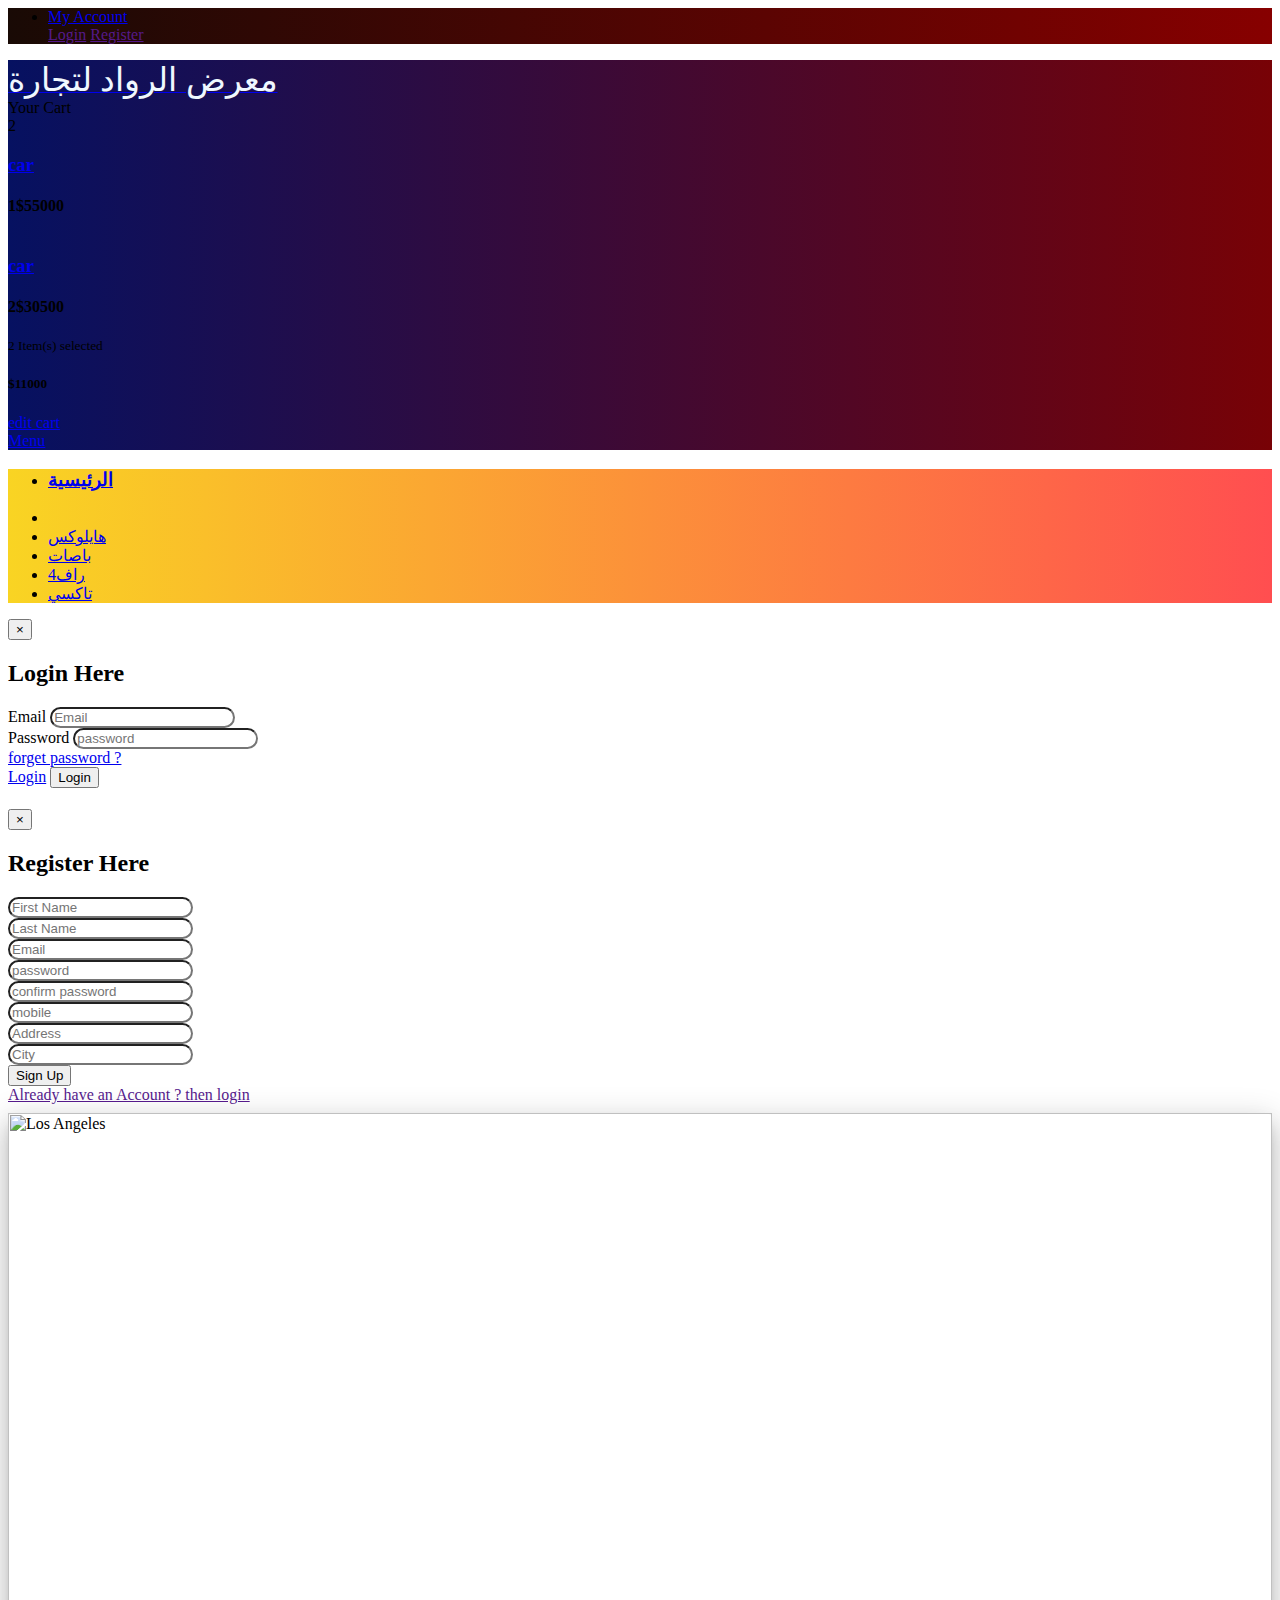
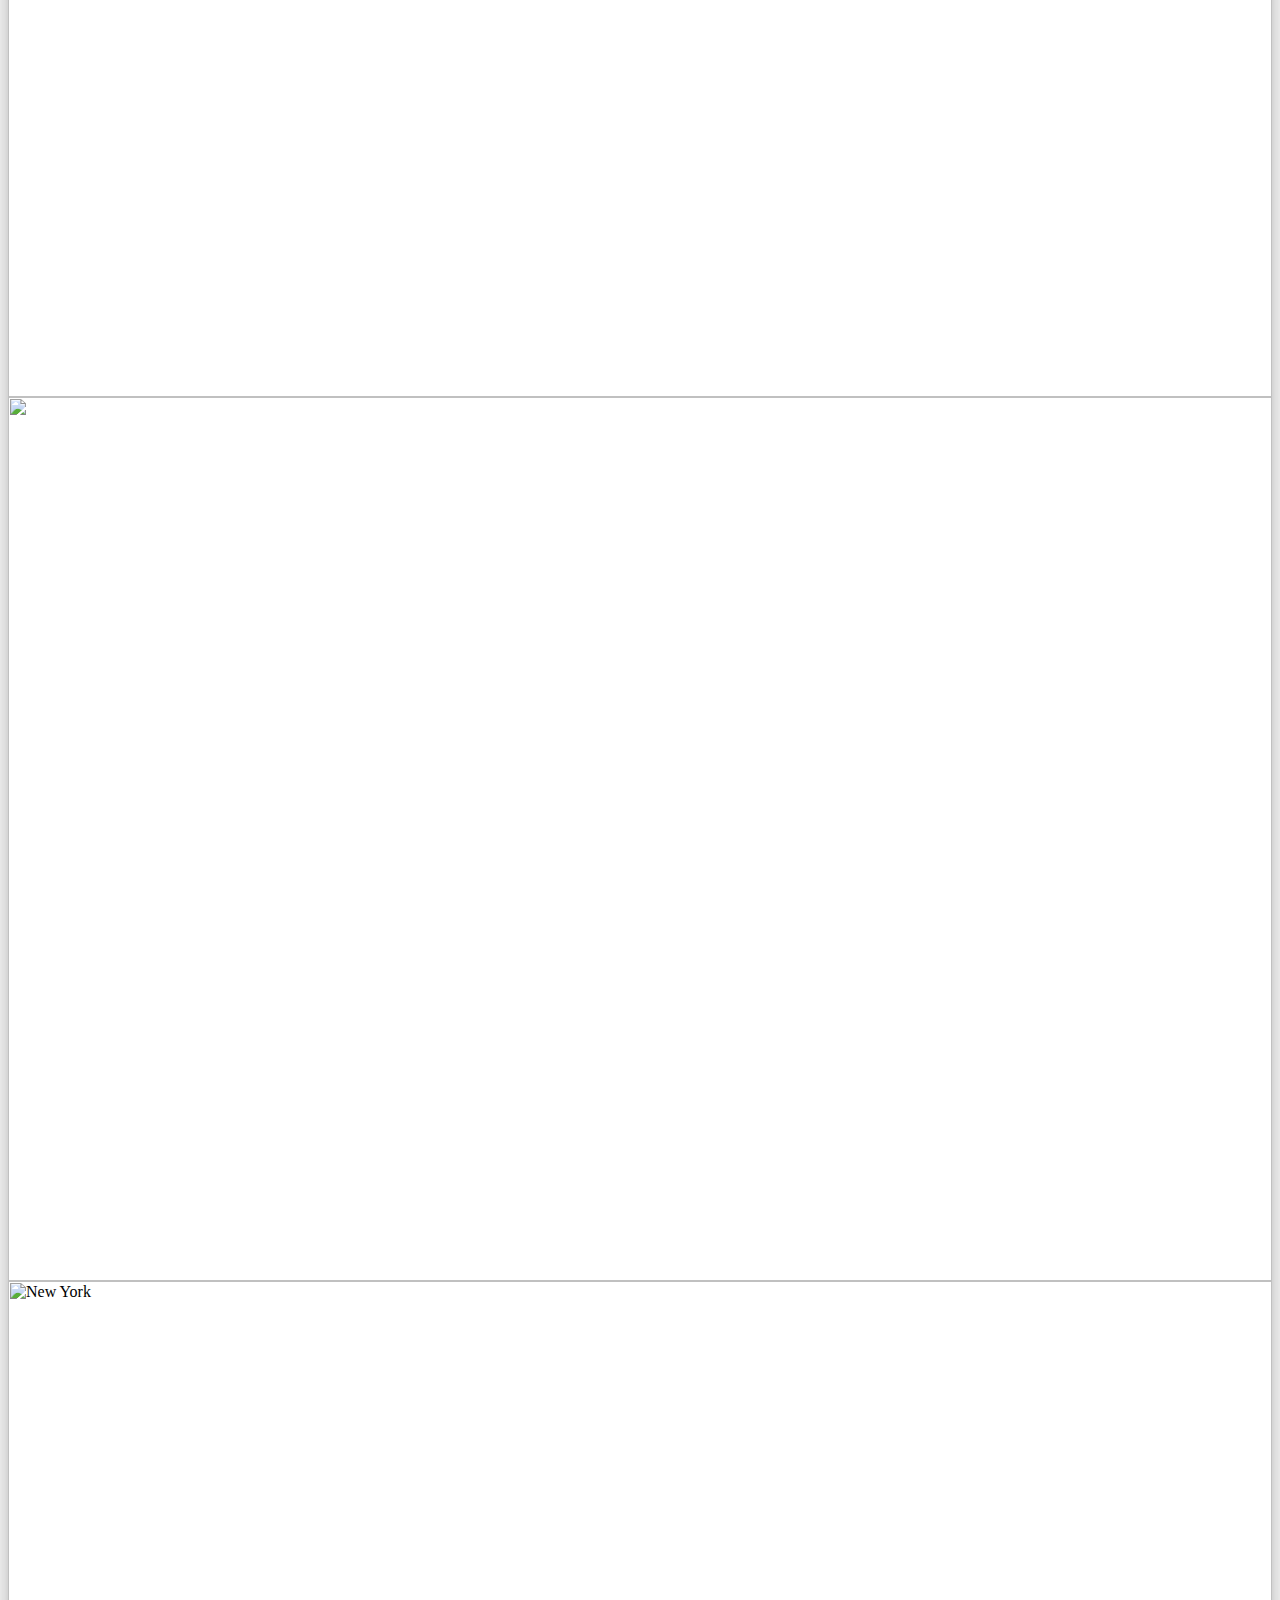
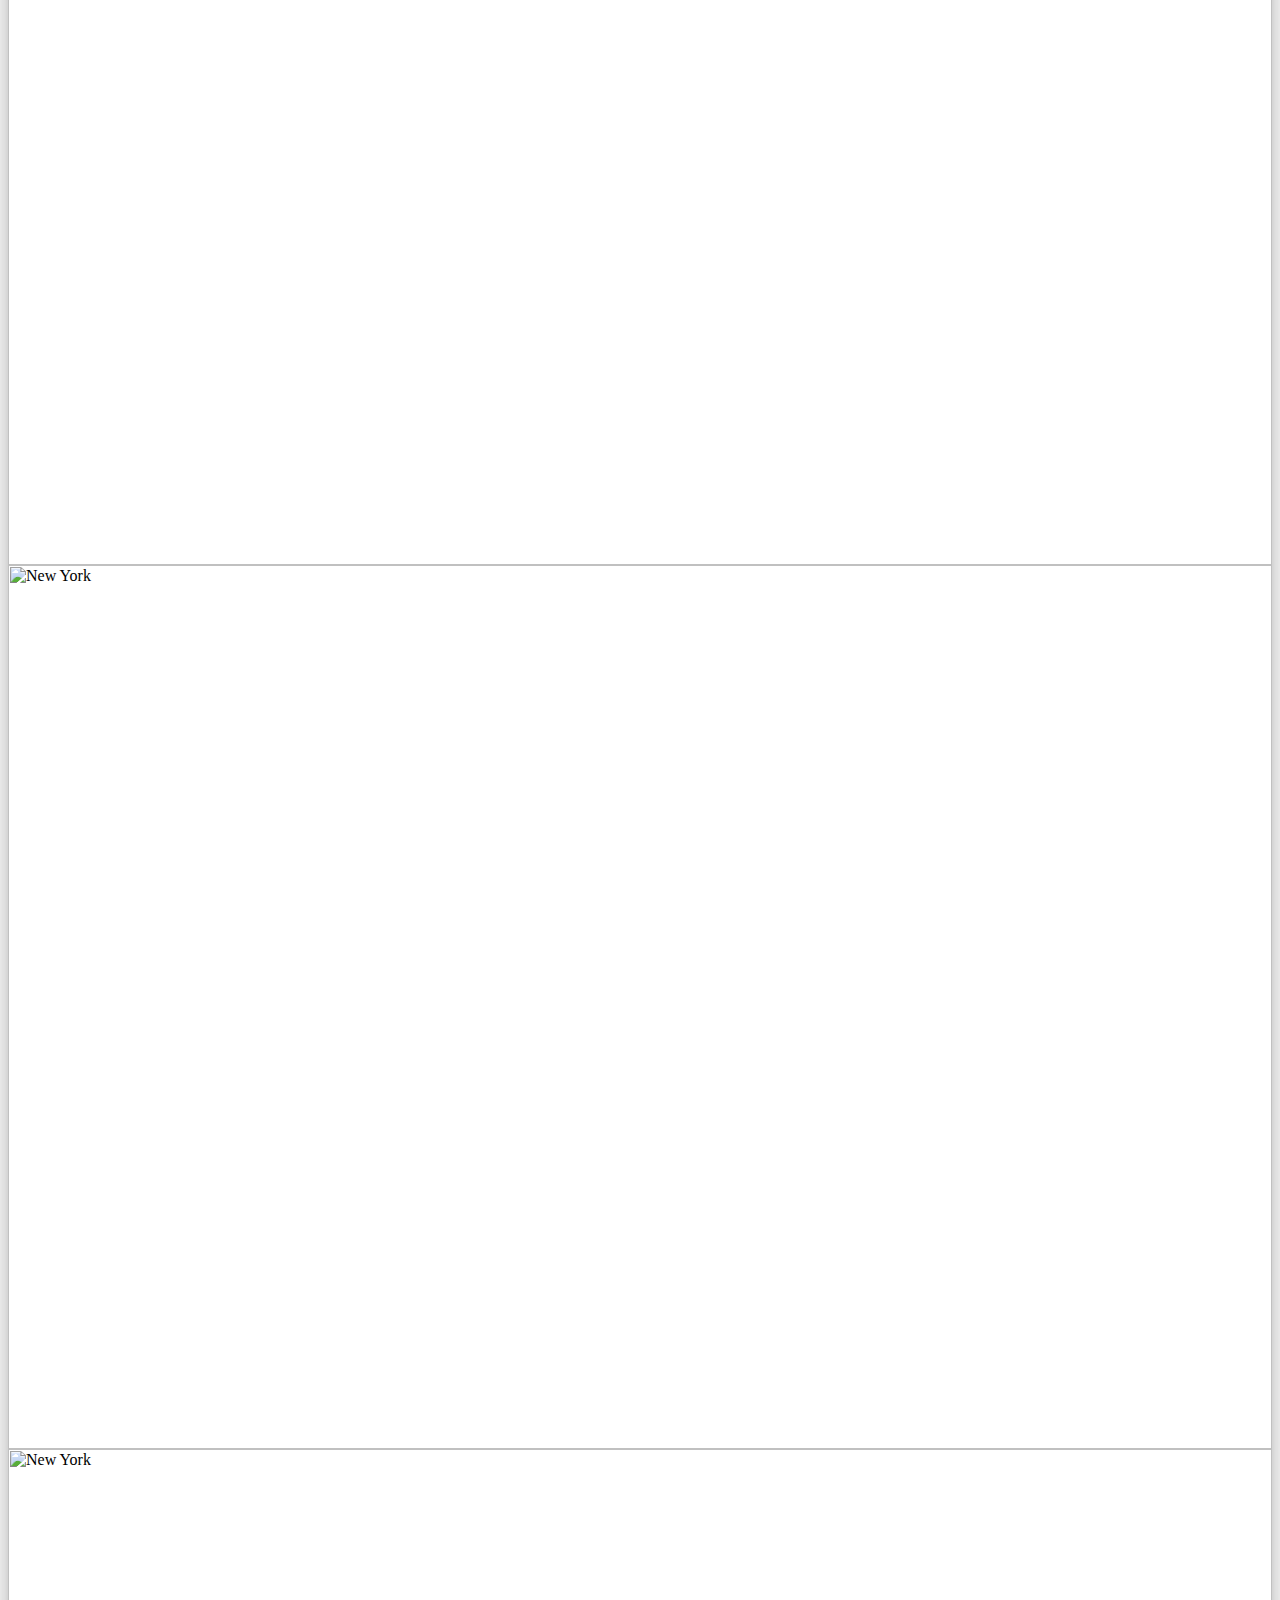
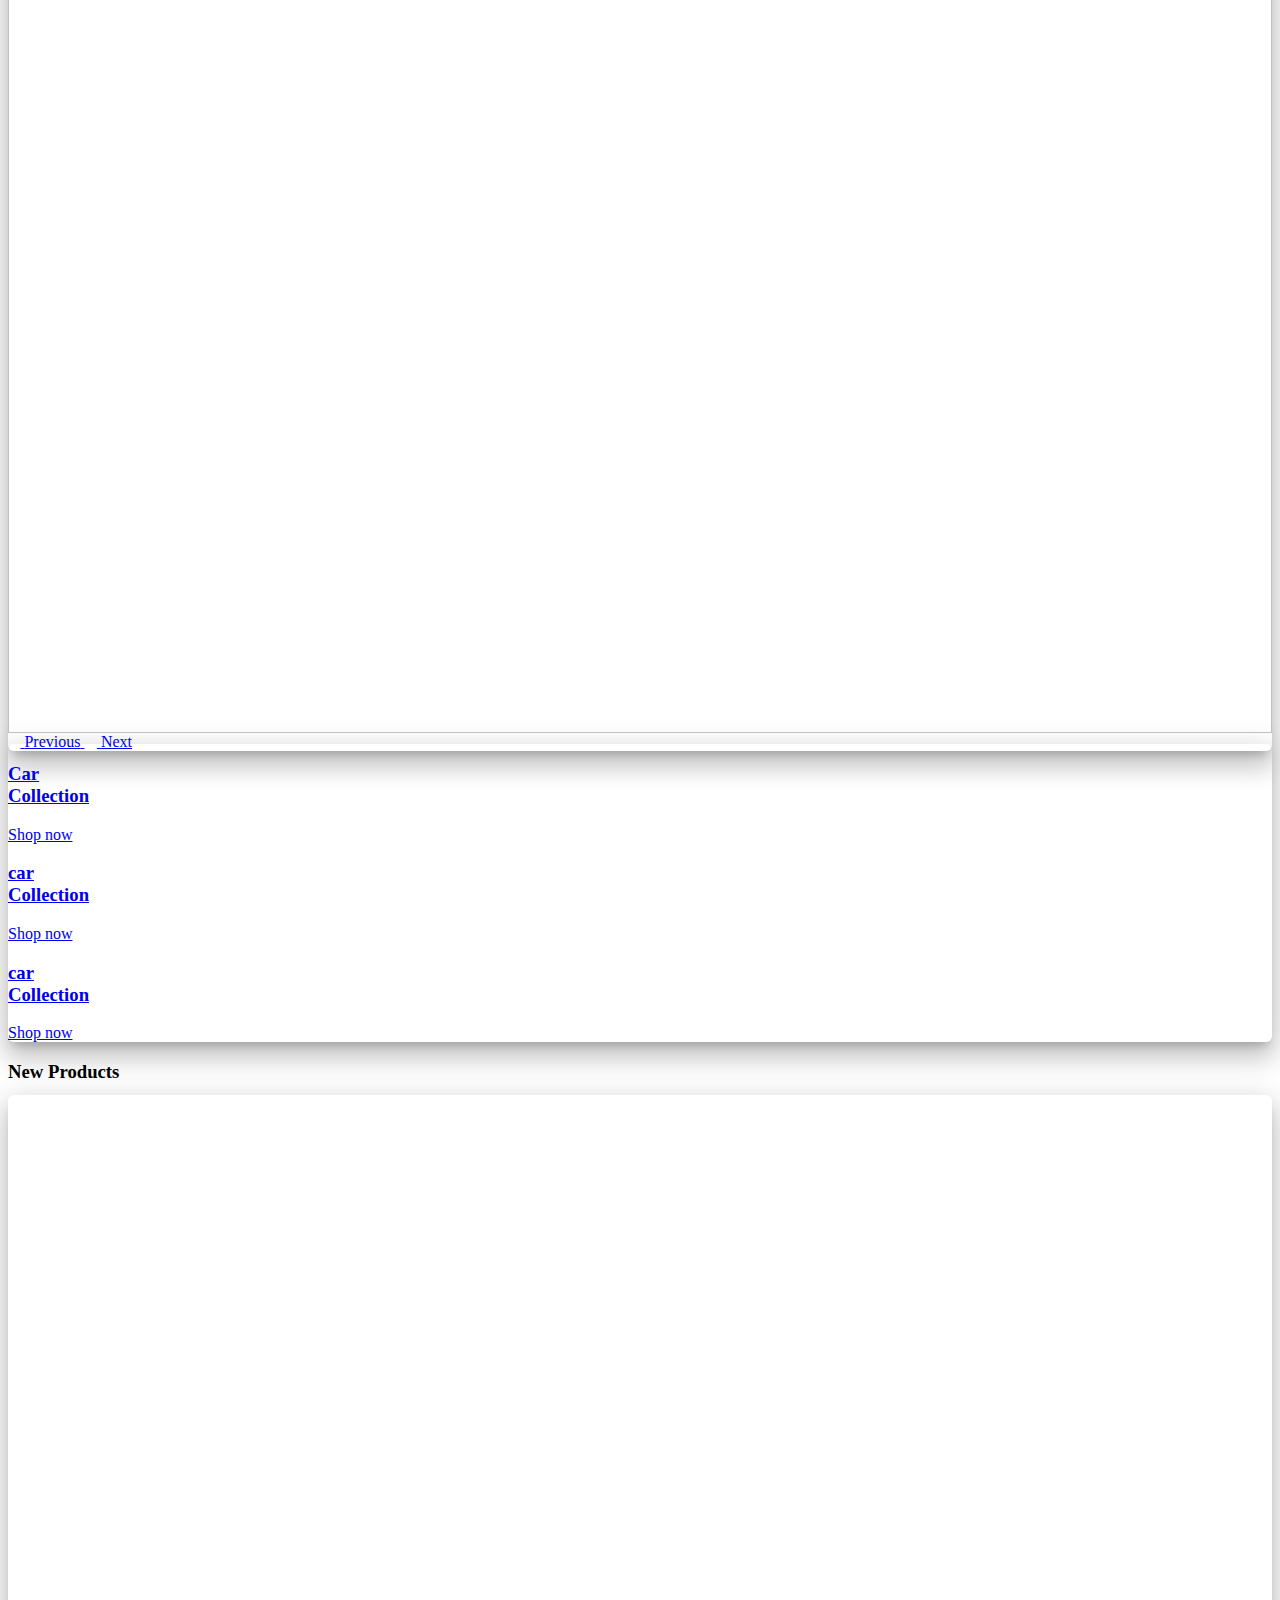
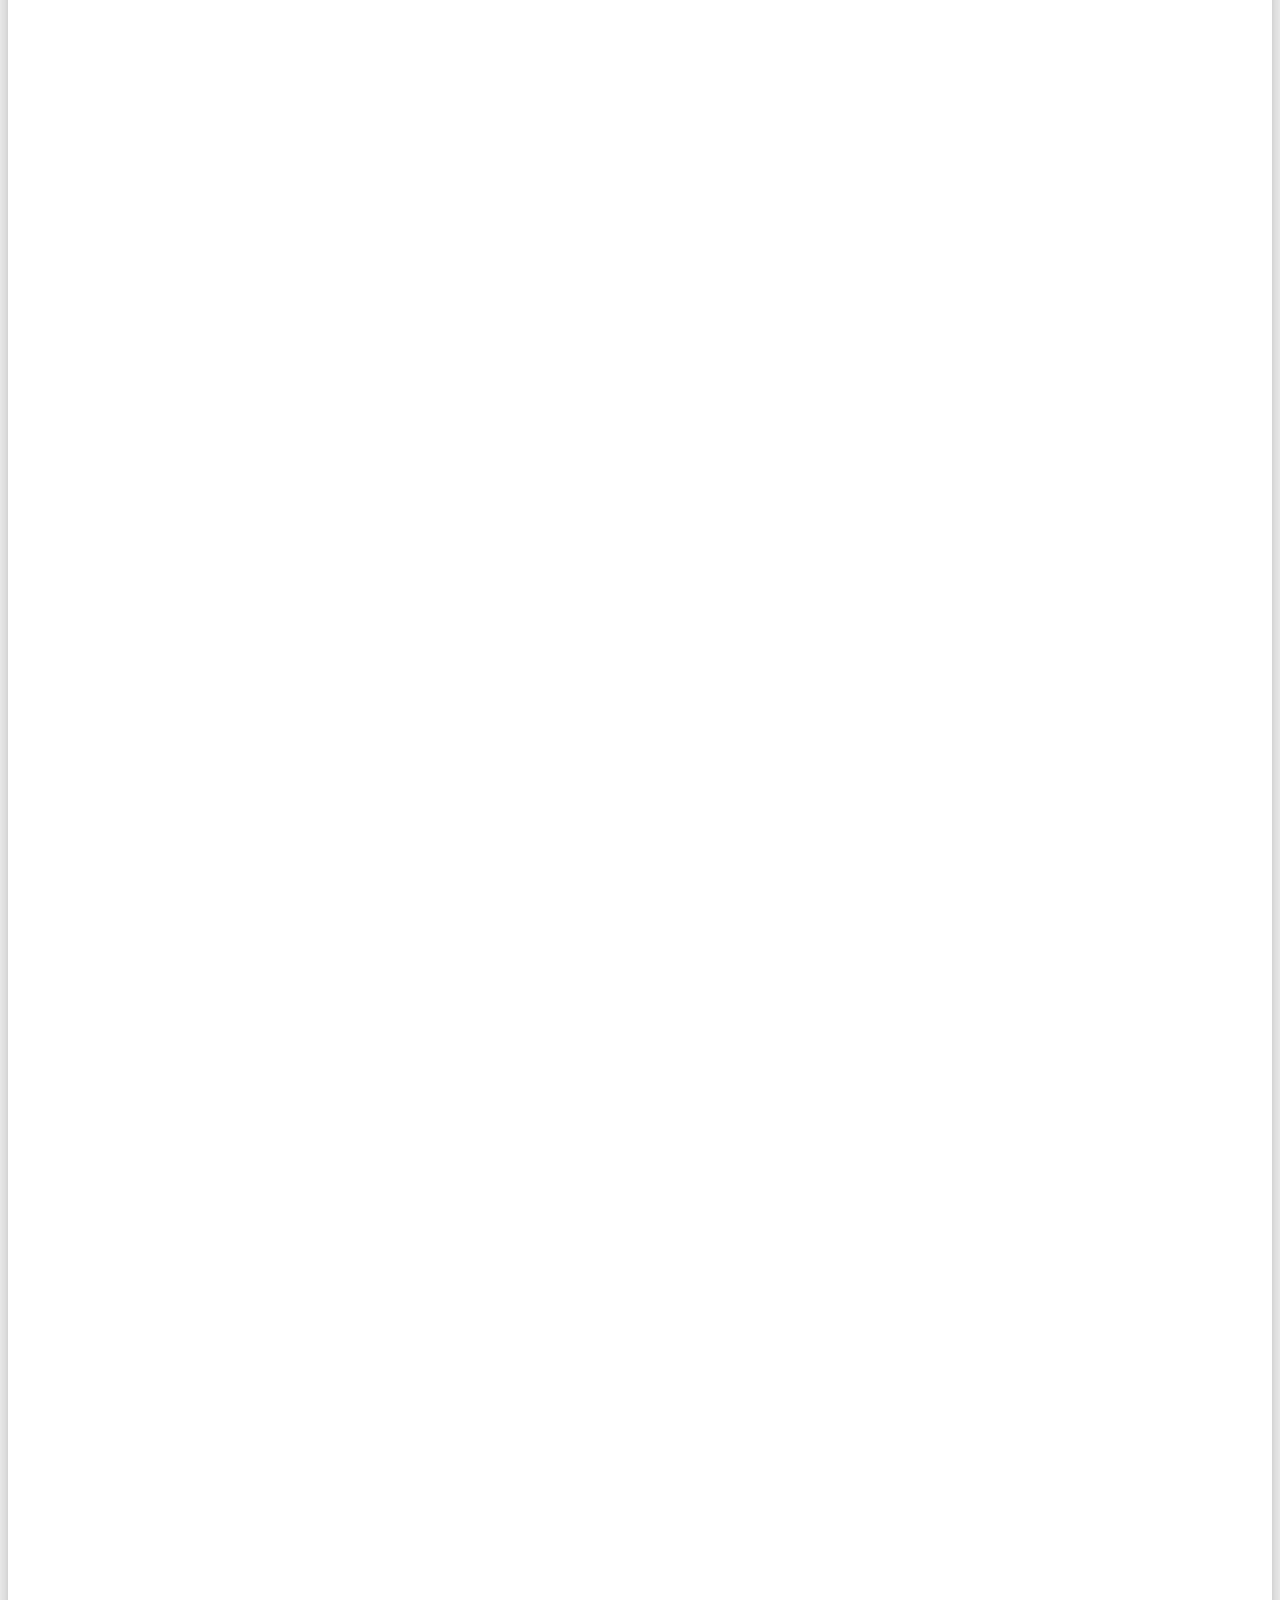
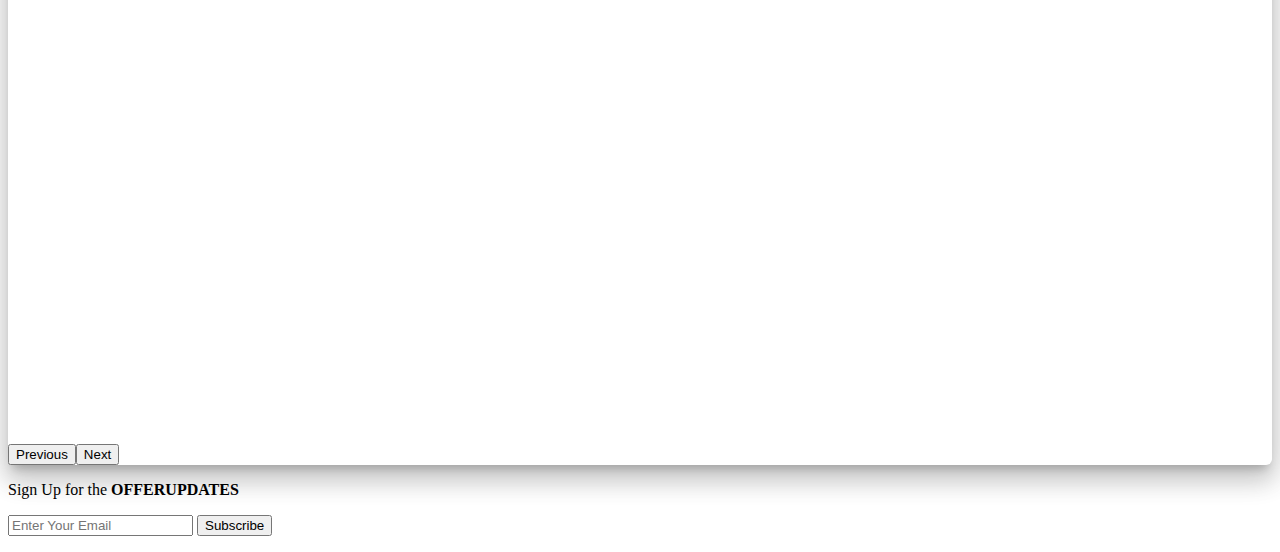
==== index.html @ c6d7b6c3 "Add files via upload" ====
<html lang="en"><head>
    <meta charset="utf-8">
    <meta http-equiv="X-UA-Compatible" content="IE=edge">
    <meta name="viewport" content="width=device-width, initial-scale=1">
     <!-- The above 3 meta tags *must* come first in the head; any other head content must come *after* these tags -->

    <title>عبدالكريم النعيمي</title>

    <!-- Google font -->
    <link href="https://fonts.googleapis.com/css?family=Montserrat:100200;400,500,700" rel="stylesheet">

    <!-- Bootstrap -->
    <link type="text/css" rel="stylesheet" href="css/bootstrap.min.css">

    <!-- Slick -->
    <link type="text/css" rel="stylesheet" href="css/slick.css">
    <link type="text/css" rel="stylesheet" href="css/slick-theme.css">

    <!-- nouislider -->
    <link type="text/css" rel="stylesheet" href="css/nouislider.min.css">

    <!-- Font Awesome Icon -->
    <link rel="stylesheet" href="css/font-awesome.min.css">

    <!-- Custom stlylesheet -->
    <link type="text/css" rel="stylesheet" href="css/style.css">
    <link type="text/css" rel="stylesheet" href="css/accountbtn.css">
    
    
    
     
    
    <!-- HTML5 shim and Respond.js for IE8 support of HTML5 elements and media queries -->
    <!-- WARNING: Respond.js doesn't work if you view the page via file:// -->
    <!--[if lt IE 9]>
      <script src="https://oss.maxcdn.com/html5shiv/3.7.3/html5shiv.min.js"></script>
      <script src="https://oss.maxcdn.com/respond/1.4.2/respond.min.js"></script>
    <![endif]-->
<style>
    #navigation {
      background: #FF4E50;  /* fallback for old browsers */
        background: -webkit-linear-gradient(to right, #F9D423, #FF4E50);  /* Chrome 10-25, Safari 5.1-6 */
        background: linear-gradient(to right, #F9D423, #FF4E50); /* W3C, IE 10+/ Edge, Firefox 16+, Chrome 26+, Opera 12+, Safari 7+ */

      
    }
    #header {

        background: #780206;  /* fallback for old browsers */
        background: -webkit-linear-gradient(to right, #061161, #780206);  /* Chrome 10-25, Safari 5.1-6 */
        background: linear-gradient(to right, #061161, #780206); /* W3C, IE 10+/ Edge, Firefox 16+, Chrome 26+, Opera 12+, Safari 7+ */


    }
    #top-header {
          

        background: #870000;  /* fallback for old browsers */
        background: -webkit-linear-gradient(to right, #190A05, #870000);  /* Chrome 10-25, Safari 5.1-6 */
        background: linear-gradient(to right, #190A05, #870000); /* W3C, IE 10+/ Edge, Firefox 16+, Chrome 26+, Opera 12+, Safari 7+ */


    }
    #footer {
        background: #7474BF;  /* fallback for old browsers */
        background: -webkit-linear-gradient(to right, #348AC7, #7474BF);  /* Chrome 10-25, Safari 5.1-6 */
        background: linear-gradient(to right, #348AC7, #7474BF); /* W3C, IE 10+/ Edge, Firefox 16+, Chrome 26+, Opera 12+, Safari 7+ */


      color: #1E1F29;
    }
    #bottom-footer {
        background: #7474BF;  /* fallback for old browsers */
        background: -webkit-linear-gradient(to right, #348AC7, #7474BF);  /* Chrome 10-25, Safari 5.1-6 */
        background: linear-gradient(to right, #348AC7, #7474BF); /* W3C, IE 10+/ Edge, Firefox 16+, Chrome 26+, Opera 12+, Safari 7+ */
      

    }
    .footer-links li a {
      color: #1E1F29;
    }
    .mainn-raised {
        
        margin: -7px 0px 0px;
        border-radius: 6px;
        box-shadow: 0 16px 24px 2px rgba(0, 0, 0, 0.14), 0 6px 30px 5px rgba(0, 0, 0, 0.12), 0 8px 10px -5px rgba(0, 0, 0, 0.2);

    }
   
    .glyphicon{
display: inline-block;
font: normal normal normal 14px/1 FontAwesome;
font-size: inherit;
text-rendering: auto;
-webkit-font-smoothing: antialiased;
-moz-osx-font-smoothing: grayscale;
}
.glyphicon-chevron-left:before{
    content:"\f053"
}
.glyphicon-chevron-right:before{
    content:"\f054"
}
    

   
    
    </style>

</head>
<body>
    <!-- HEADER -->
    <header>
        <!-- TOP HEADER -->
        <div id="top-header">
            <div class="container">
                
                <ul class="header-links pull-right">
        
                    <li>
                            <div class="dropdownn">
                              <a href="#" class="dropdownn" data-toggle="modal" data-target="#myModal"><i class="fa fa-user-o"></i> My Account</a>
                              <div class="dropdownn-content">
                                <a href="" data-toggle="modal" data-target="#Modal_login"><i class="fa fa-sign-in" aria-hidden="true"></i>Login</a>
                                <a href="" data-toggle="modal" data-target="#Modal_register"><i class="fa fa-user-plus" aria-hidden="true"></i>Register</a>
                                
                              </div>
                            </div>                               
                            </li>				
                </ul>
                
            </div>
        </div>
        <!-- /TOP HEADER -->
        
        

        <!-- MAIN HEADER -->
        <div id="header">
            <!-- container -->
            <div class="container">
                <!-- row -->
                <div class="row">
                    <!-- LOGO -->
                    <div class="col-md-3">
                        <div class="header-logo">
                            <a href="index.html" class="logo">
                            <font style="font-style:normal; font-size: 33px;color: aliceblue;font-family: serif">
معرض الرواد لتجارة  
                                </font>
                                
                            </a>
                        </div>
                    </div>
                    <!-- /LOGO -->

                    <!-- SEARCH BAR -->
                    <div class="col-md-6">
                  
                    </div>
                    <!-- /SEARCH BAR -->

                    <!-- ACCOUNT -->
                    <div class="col-md-3 clearfix">
                        <div class="header-ctn">
                            

                            <!-- Cart -->
                            <div class="dropdown">
                                <a class="dropdown-toggle" data-toggle="dropdown" aria-expanded="true">
                                    <i class="fa fa-shopping-cart"></i>
                                    <span>Your Cart</span>
                                    <div class="badge qty">2</div>
                                </a>
                                <div class="cart-dropdown">
                                    <div class="cart-list" id="cart_product">
                
                
                <div class="product-widget">
                                            <div class="product-img">
                                                <img src="product_images/33.jpg" alt="">
                                            </div>
                                            <div class="product-body">
                                                <h3 class="product-name"><a href="#">car</a></h3>
                                                <h4 class="product-price"><span class="qty">1</span>$55000</h4>
                                            </div>
                                            
                                        </div>
                
                
                <div class="product-widget">
                                            <div class="product-img">
                                                <img src="product_images/30.jpg" alt="">
                                            </div>
                                            <div class="product-body">
                                                <h3 class="product-name"><a href="#">car</a></h3>
                                                <h4 class="product-price"><span class="qty">2</span>$30500</h4>
                                            </div>
                                            
                                        </div><div class="cart-summary">
                <small class="qty">2 Item(s) selected</small>
                <h5>$11000</h5>
            </div>				
            
        </div>
                                    
                                    <div class="cart-btns">
                                            <a href="cart.html" style="width:100%;"><i class="fa fa-edit"></i>  edit cart</a>
                                        
                                    </div>
                                </div>
                                    
                                </div>
                            <!-- /Cart -->

                            <!-- Menu Toogle -->
                            <div class="menu-toggle">
                                <a href="#">
                                    <i class="fa fa-bars"></i>
                                    <span>Menu</span>
                                </a>
                            </div>
                            <!-- /Menu Toogle -->
                        </div>
                    </div>
                    <!-- /ACCOUNT -->
                </div>
                <!-- row -->
            </div>
            <!-- container -->
        </div>
        <!-- /MAIN HEADER -->
    </header>
    <!-- /HEADER -->
    <nav id="navigation">
        <!-- container -->
        <div class="container" id="get_category_home">
    
        
        
            <!-- responsive-nav -->
            <div id="responsive-nav">
                <!-- NAV -->
                <ul class="main-nav nav navbar-nav">
                    <li class="active"><a href="index.html"><h3>الرئيسية</h3></a></li>
                 <li>     <a></a></li>
                    <li><a href="store.html">هايلوكس</a></li>
                    
                     <li ><a href="store1.html">باصات</a></li>
                    <li ><a href="store2.html">راف4</a></li>
                    <li><a href="store3.html">تاكسي</a></li>
                
        </ul>
                <!-- /NAV -->
            </div>
            <!-- /responsive-nav -->
           
        </div>
            <!-- responsive-nav -->
            
        <!-- /container -->
    </nav>
        

    <!-- NAVIGATION -->
    
    <div class="modal fade" id="Modal_login" role="dialog">
                    <div class="modal-dialog">
                                                
                      <!-- Modal content-->
                      <div class="modal-content">
                        <div class="modal-header">
                          <button type="button" class="close" data-dismiss="modal">×</button>
                          
                        </div>
                        <div class="modal-body">
                        
<div class="wait overlay" style="display: none;">
    <div class="loader"></div>
</div>
<div class="container-fluid">
            <!-- row -->
            

                <div class="login-marg">
                    <!-- Billing Details -->
                    
                    
                    <!-- /Billing Details -->
                    
                    
                            <form action="store.html" id="login" class="login100-form ">
                                <div class="billing-details jumbotron">
                                <div class="section-title">
                                    <h2 class="login100-form-title p-b-49">Login Here</h2>
                                </div>
                               
                                
                                <div class="form-group">
                                   <label for="email">Email</label>
                                    <input class="input input-borders" type="email" name="email" placeholder="Email" id="password" required="">
                                </div>
                                
                                <div class="form-group">
                                   <label for="email">Password</label>
                                    <input class="input input-borders" type="password" name="password" placeholder="password" id="password" required="">
                                </div>
                                
                                <div class="text-pad">
                                   <a href="#">
                                       forget password ?
                                   </a>
                                    
                                </div>
                                <a href="store.html"><i class="fa fa-sign-in" aria-hidden="true"></i>Login</a>
                               
                                    <input class="primary-btn btn-block" type="submit" value="Login">
                                    
                                    <div class="panel-footer"><div class="alert alert-danger"><h4 id="e_msg"></h4></div></div>
                                
                                    
                                    
                                

                            </div>
                            
                            </form>
                       
                    <!-- Shiping Details -->
                    
                    <!-- /Shiping Details -->

                    <!-- Order notes -->
                    
                    <!-- /Order notes -->
                </div>

                <!-- Order Details -->
                
                <!-- /Order Details -->
            
            <!-- /row -->
        </div>          
                        </div>
                        
                      </div>
                                                
                    </div>
                  </div>
            <div class="modal fade" id="Modal_register" role="dialog">
                    <div class="modal-dialog" >

                      <!-- Modal content-->
                      <div class="modal-content">
                        <div class="modal-header">
                          <button type="button" class="close" data-dismiss="modal">×</button>
                          
                        </div>
                        <div class="modal-body">
                            <div class="wait overlay" style="display: none;">
    <div class="loader"></div>
</div>
<style>
.input-borders{
    border-radius:30px;
}
</style>
            <!-- row -->
            
            <div class="container-fluid">
                
                    
                    
                    <!-- /Billing Details -->
                    
                            <form id="signup_form" action="store.html" onsubmit="return false" class="login100-form">
                                <div class="billing-details jumbotron">
                                <div class="section-title">
                                    <h2 class="login100-form-title p-b-49">Register Here</h2>
                                </div>
                                <div class="form-group ">
                                
                                    <input class="input form-control input-borders" type="text" name="f_name" id="f_name" placeholder="First Name">
                                </div>
                                <div class="form-group">
                                
                                    <input class="input form-control input-borders" type="text" name="l_name" id="l_name" placeholder="Last Name">
                                </div>
                                <div class="form-group">
                                    <input class="input form-control input-borders" type="email" name="email" placeholder="Email">
                                </div>
                                <div class="form-group">
                                    <input class="input form-control input-borders" type="password" name="password" id="password" placeholder="password">
                                </div>
                                <div class="form-group">
                                    <input class="input form-control input-borders" type="password" name="repassword" id="repassword" placeholder="confirm password">
                                </div>
                                <div class="form-group">
                                    <input class="input form-control input-borders" type="text" name="mobile" id="mobile" placeholder="mobile">
                                </div>
                                <div class="form-group">
                                    <input class="input form-control input-borders" type="text" name="address1" id="address1" placeholder="Address">
                                </div>
                                <div class="form-group">
                                    <input class="input form-control input-borders" type="text" name="address2" id="address2" placeholder="City">
                                </div>
                                
                                
                                <div class="form-group">
                                   <input class="primary-btn btn-block" value="Sign Up" type="submit" name="signup_button">
                                </div>
                                <div class="text-pad">
                                <a href="" data-toggle="modal" data-target="#Modal_login">Already have an Account ? then login</a>
                                   
                                </div>
                                
                            
                            
                            <div class="login-marg">
                    <!-- Billing Details -->
                    <div class="row">
                        <div class="col-md-2"></div>
                        <div class="col-md-8" id="signup_msg">
                                

                            </div>
                            <!--Alert from signup form-->
                        </div>
                        <div class="col-md-2"></div>
                    </div>

                    
                </div></form>
                </div> 

                
            
            <!-- /row -->

        
      
                        </div>
                        
                      </div>

                    </div>
                  </div>
    
<div class="main main-raised">
    <div class="container mainn-raised" style="width:100%;">

<div id="myCarousel" class="carousel slide" data-ride="carousel">
<!-- Indicators -->


<!-- Wrapper for slides -->
<div class="carousel-inner">

  <div class="item">
    <img src="img/2.png" alt="Los Angeles" style="width:100%;">
    
  </div>

  <div class="item active">
    <img src="img/1.png" style="width:100%;">
    
  </div>

  <div class="item">
    <img src="img/3.png" alt="New York" style="width:100%;">
    
  </div>
  <div class="item">
    <img src="img/1.png" alt="New York" style="width:100%;">
    
  </div>
  <div class="item">
    <img src="img/2.png" alt="New York" style="width:100%;">
    
  </div>

</div>

<!-- Left and right controls -->
<a class="left carousel-control _26sdfg" href="#myCarousel" data-slide="prev">
  <span class="glyphicon glyphicon-chevron-left"></span>
  <span class="sr-only">Previous</span>
</a>
<a class="right carousel-control _26sdfg" href="#myCarousel" data-slide="next">
  <span class="glyphicon glyphicon-chevron-right"></span>
  <span class="sr-only">Next</span>
</a>
</div>
</div>
 


    <!-- SECTION -->
    <div class="section mainn mainn-raised">
    
    
        <!-- container -->
        <div class="container">
        
            <!-- row -->
            <div class="row">
                <!-- shop -->
                <div class="col-md-4 col-xs-6">
                    <a href="product.html?p=78"></a><div class="shop"><a href="product.html?p=78">
                        <div class="shop-img">
                            <img src="./img/2.jpg" alt="">
                        </div>
                        </a><div class="shop-body"><a href="product.html?p=78">
                            <h3>Car<br>Collection</h3>
                            </a><a href="product.html?p=78" class="cta-btn">Shop now <i class="fa fa-arrow-circle-right"></i></a>
                        </div>
                    </div>
                </div>
                <!-- /shop -->

                <!-- shop -->
                <div class="col-md-4 col-xs-6">
                    <a href="product.html?p=72"></a><div class="shop"><a href="product.html?p=72">
                        <div class="shop-img">
                            <img src="./img/1.jpg" alt="">
                        </div>
                        </a><div class="shop-body"><a href="product.html?p=72">
                            <h3>car<br>Collection</h3>
                            </a><a href="product.html?p=72" class="cta-btn">Shop now <i class="fa fa-arrow-circle-right"></i></a>
                        </div>
                    </div>
                </div>
                <!-- /shop -->

                <!-- shop -->
                <div class="col-md-4 col-xs-6">
                    <a href="product.html?p=79"></a><div class="shop"><a href="product.html?p=79">
                        <div class="shop-img">
                            <img src="./img/3.jpg" alt="">
                        </div>
                        </a><div class="shop-body"><a href="product.html?p=79">
                            <h3>car<br>Collection</h3>
                            </a><a href="product.html?p=79" class="cta-btn">Shop now <i class="fa fa-arrow-circle-right"></i></a>
                        </div>
                        </div>
                </div>
                <!-- /shop -->
            </div>
            <!-- /row -->
        </div>
        <!-- /container -->
    </div>
    <!-- /SECTION -->
      
    

    <!-- SECTION -->
    <div class="section">
        <!-- container -->
        <div class="container">
            <!-- row -->
            <div class="row">

                <!-- section title -->
                <div class="col-md-12">
                    <div class="section-title">
                        <h3 class="title">New Products</h3>
                        <div class="section-nav">
                            <ul class="section-tab-nav tab-nav">
                           
                            </ul>
                        </div>
                    </div>
                </div>
                <!-- /section title -->

                <!-- Products tab & slick -->
                <div class="col-md-12 mainn mainn-raised">
                    <div class="row">
                        <div class="products-tabs">
                            <!-- tab -->
                            <div id="tab1" class="tab-pane active">
                                <div class="products-slick slick-initialized slick-slider" data-nav="#slick-nav-1">
                                
                                
            
                    
                            
                            
                           
                        
                    
        
            
                    
                            
                            
                           
                        
                    
        
            
                    
                            
                            
                           
                        
                    
        
            
                    
                            
                            
                           
                        
                    
        
            
                    
                            
                            
                           
                        
                    
        
            
                    
                            
                            
                           
                        
                    
                                                <!-- product -->
                                    

                                    <!-- /product -->
                                    
                                    
                                    <!-- /product -->
                                <div class="slick-list draggable"><div class="slick-track" style="opacity: 1; width: 4329px; transform: translate3d(-1665px, 0px, 0px);"><div class="product slick-slide slick-cloned" tabindex="-1" style="width: 303px;" data-slick-index="-1" aria-hidden="true">
                                <a href="product.html?p=75" tabindex="-1"><div class="product-img">
                                    <img src="product_images/30.jpg" style="max-height: 170px;" alt="">
                                    <div class="product-label">
                                        <span class="sale">-30%</span>
                                        <span class="new">NEW</span>
                                    </div>
                                </div></a>
                                <div class="product-body">
                                    <p class="product-category">هايلوكس</p>
                                    <h3 class="product-name header-cart-item-name"><a href="product.html?p=75" tabindex="-1">car</a></h3>
                                    <h4 class="product-price header-cart-item-info">25000<del class="product-old-price">$990.00</del></h4>
                                    <div class="product-rating">
                                        <i class="fa fa-star"></i>
                                        <i class="fa fa-star"></i>
                                        <i class="fa fa-star"></i>
                                        <i class="fa fa-star"></i>
                                        <i class="fa fa-star"></i>
                                    </div>
                                    <div class="product-btns">
                                        <button class="add-to-wishlist" tabindex="-1"><i class="fa fa-heart-o"></i><span class="tooltipp">add to wishlist</span></button>
                                        <button class="add-to-compare" tabindex="-1"><i class="fa fa-exchange"></i><span class="tooltipp">add to compare</span></button>
                                        <button class="quick-view" tabindex="-1"><i class="fa fa-eye"></i><span class="tooltipp">quick view</span></button>
                                    </div>
                                </div>
                                <div class="add-to-cart">
                                    <button pid="75" id="" class="add-to-cart-btn block2-btn-towishlist" href="#" tabindex="-1"><i class="fa fa-shopping-cart"></i> add to cart</button>
                                </div>
                            </div><div class="product slick-slide" tabindex="-1" style="width: 303px;" data-slick-index="0" aria-hidden="true">
                                <a href="product.html?p=70" tabindex="-1"><div class="product-img">
                                    <img src="product_images/pt8.JPG" style="max-height: 170px;" alt="">
                                    <div class="product-label">
                                        <span class="sale">-30%</span>
                                        <span class="new">NEW</span>
                                    </div>
                                </div></a>
                                <div class="product-body">
                                    <p class="product-category">Mens Wear</p>
                                    <h3 class="product-name header-cart-item-name"><a href="product.html?p=70" tabindex="-1">boys Jeans Pant</a></h3>
                                    <h4 class="product-price header-cart-item-info">399<del class="product-old-price">$990.00</del></h4>
                                    <div class="product-rating">
                                        <i class="fa fa-star"></i>
                                        <i class="fa fa-star"></i>
                                        <i class="fa fa-star"></i>
                                        <i class="fa fa-star"></i>
                                        <i class="fa fa-star"></i>
                                    </div>
                                    <div class="product-btns">
                                        <button class="add-to-wishlist" tabindex="-1"><i class="fa fa-heart-o"></i><span class="tooltipp">add to wishlist</span></button>
                                        <button class="add-to-compare" tabindex="-1"><i class="fa fa-exchange"></i><span class="tooltipp">add to compare</span></button>
                                        <button class="quick-view" tabindex="-1"><i class="fa fa-eye"></i><span class="tooltipp">quick view</span></button>
                                    </div>
                                </div>
                                <div class="add-to-cart">
                                    <button pid="70" id="product" class="add-to-cart-btn block2-btn-towishlist" href="#" tabindex="-1"><i class="fa fa-shopping-cart"></i> add to cart</button>
                                </div>
                            </div><div class="product slick-slide" tabindex="-1" style="width: 303px;" data-slick-index="1" aria-hidden="true">
                                <a href="product.html?p=71" tabindex="-1"><div class="product-img">
                                    <img src="product_images/product07.png" style="max-height: 170px;" alt="">
                                    <div class="product-label">
                                        <span class="sale">-30%</span>
                                        <span class="new">NEW</span>
                                    </div>
                                </div></a>
                                <div class="product-body">
                                    <p class="product-category">هايلوكس</p>
                                    <h3 class="product-name header-cart-item-name"><a href="product.html?p=71" tabindex="-1">Samsung galaxy s7</a></h3>
                                    <h4 class="product-price header-cart-item-info">5000<del class="product-old-price">$990.00</del></h4>
                                    <div class="product-rating">
                                        <i class="fa fa-star"></i>
                                        <i class="fa fa-star"></i>
                                        <i class="fa fa-star"></i>
                                        <i class="fa fa-star"></i>
                                        <i class="fa fa-star"></i>
                                    </div>
                                    <div class="product-btns">
                                        <button class="add-to-wishlist" tabindex="-1"><i class="fa fa-heart-o"></i><span class="tooltipp">add to wishlist</span></button>
                                        <button class="add-to-compare" tabindex="-1"><i class="fa fa-exchange"></i><span class="tooltipp">add to compare</span></button>
                                        <button class="quick-view" tabindex="-1"><i class="fa fa-eye"></i><span class="tooltipp">quick view</span></button>
                                    </div>
                                </div>
                                <div class="add-to-cart">
                                    <button pid="71" id="product" class="add-to-cart-btn block2-btn-towishlist" href="#" tabindex="-1"><i class="fa fa-shopping-cart"></i> add to cart</button>
                                </div>
                            </div><div class="product slick-slide" tabindex="-1" style="width: 303px;" data-slick-index="2" aria-hidden="true">
                                <a href="product.html?p=72" tabindex="-1"><div class="product-img">
                                    <img src="product_images/product02.png" style="max-height: 170px;" alt="">
                                    <div class="product-label">
                                        <span class="sale">-30%</span>
                                        <span class="new">NEW</span>
                                    </div>
                                </div></a>
                                <div class="product-body">
                                    <p class="product-category">هايلوكس Gadgets</p>
                                    <h3 class="product-name header-cart-item-name"><a href="product.html?p=72" tabindex="-1">sony Headphones</a></h3>
                                    <h4 class="product-price header-cart-item-info">3500<del class="product-old-price">$990.00</del></h4>
                                    <div class="product-rating">
                                        <i class="fa fa-star"></i>
                                        <i class="fa fa-star"></i>
                                        <i class="fa fa-star"></i>
                                        <i class="fa fa-star"></i>
                                        <i class="fa fa-star"></i>
                                    </div>
                                    <div class="product-btns">
                                        <button class="add-to-wishlist" tabindex="-1"><i class="fa fa-heart-o"></i><span class="tooltipp">add to wishlist</span></button>
                                        <button class="add-to-compare" tabindex="-1"><i class="fa fa-exchange"></i><span class="tooltipp">add to compare</span></button>
                                        <button class="quick-view" tabindex="-1"><i class="fa fa-eye"></i><span class="tooltipp">quick view</span></button>
                                    </div>
                                </div>
                                <div class="add-to-cart">
                                    <button pid="72" id="product" class="add-to-cart-btn block2-btn-towishlist" href="#" tabindex="-1"><i class="fa fa-shopping-cart"></i> add to cart</button>
                                </div>
                            </div><div class="product slick-slide" tabindex="-1" style="width: 303px;" data-slick-index="3" aria-hidden="true">
                                <a href="product.html?p=73" tabindex="-1"><div class="product-img">
                                    <img src="product_images/product05.png" style="max-height: 170px;" alt="">
                                    <div class="product-label">
                                        <span class="sale">-30%</span>
                                        <span class="new">NEW</span>
                                    </div>
                                </div></a>
                                <div class="product-body">
                                    <p class="product-category">هايلوكس Gadgets</p>
                                    <h3 class="product-name header-cart-item-name"><a href="product.html?p=73" tabindex="-1">samsung Headphones</a></h3>
                                    <h4 class="product-price header-cart-item-info">3500<del class="product-old-price">$990.00</del></h4>
                                    <div class="product-rating">
                                        <i class="fa fa-star"></i>
                                        <i class="fa fa-star"></i>
                                        <i class="fa fa-star"></i>
                                        <i class="fa fa-star"></i>
                                        <i class="fa fa-star"></i>
                                    </div>
                                    <div class="product-btns">
                                        <button class="add-to-wishlist" tabindex="-1"><i class="fa fa-heart-o"></i><span class="tooltipp">add to wishlist</span></button>
                                        <button class="add-to-compare" tabindex="-1"><i class="fa fa-exchange"></i><span class="tooltipp">add to compare</span></button>
                                        <button class="quick-view" tabindex="-1"><i class="fa fa-eye"></i><span class="tooltipp">quick view</span></button>
                                    </div>
                                </div>
                                <div class="add-to-cart">
                                    <button pid="73" id="product" class="add-to-cart-btn block2-btn-towishlist" href="#" tabindex="-1"><i class="fa fa-shopping-cart"></i> add to cart</button>
                                </div>
                            </div><div class="product slick-slide slick-current slick-active" tabindex="0" style="width: 303px;" data-slick-index="4" aria-hidden="false">
                                <a href="product.html?p=74" tabindex="0"><div class="product-img">
                                    <img src="product_images/30.jpg" style="max-height: 170px;" alt="">
                                    <div class="product-label">
                                        <span class="sale">-30%</span>
                                        <span class="new">NEW</span>
                                    </div>
                                </div></a>
                                <div class="product-body">
                                    <p class="product-category">هايلوكس</p>
                                    <h3 class="product-name header-cart-item-name"><a href="product.html?p=74" tabindex="0">car</a></h3>
                                    <h4 class="product-price header-cart-item-info">35000<del class="product-old-price">$990.00</del></h4>
                                    <div class="product-rating">
                                        <i class="fa fa-star"></i>
                                        <i class="fa fa-star"></i>
                                        <i class="fa fa-star"></i>
                                        <i class="fa fa-star"></i>
                                        <i class="fa fa-star"></i>
                                    </div>
                                    <div class="product-btns">
                                        <button class="add-to-wishlist" tabindex="0"><i class="fa fa-heart-o"></i><span class="tooltipp">add to wishlist</span></button>
                                        <button class="add-to-compare" tabindex="0"><i class="fa fa-exchange"></i><span class="tooltipp">add to compare</span></button>
                                        <button class="quick-view" tabindex="0"><i class="fa fa-eye"></i><span class="tooltipp">quick view</span></button>
                                    </div>
                                </div>
                                <div class="add-to-cart">
                                    <button pid="74" id="product" class="add-to-cart-btn block2-btn-towishlist" href="#" tabindex="0"><i class="fa fa-shopping-cart"></i> add to cart</button>
                                </div>
                            </div><div class="product slick-slide" tabindex="-1" style="width: 303px;" data-slick-index="5" aria-hidden="true">
                                <a href="product.html?p=75" tabindex="-1"><div class="product-img">
                                    <img src="product_images/20.jpg" style="max-height: 170px;" alt="">
                                    <div class="product-label">
                                        <span class="sale">-30%</span>
                                        <span class="new">NEW</span>
                                    </div>
                                </div></a>
                                <div class="product-body">
                                    <p class="product-category">هايلوكس</p>
                                    <h3 class="product-name header-cart-item-name"><a href="product.html?p=75" tabindex="-1">car</a></h3>
                                    <h4 class="product-price header-cart-item-info">3500<del class="product-old-price">$990.00</del></h4>
                                    <div class="product-rating">
                                        <i class="fa fa-star"></i>
                                        <i class="fa fa-star"></i>
                                        <i class="fa fa-star"></i>
                                        <i class="fa fa-star"></i>
                                        <i class="fa fa-star"></i>
                                    </div>
                                    <div class="product-btns">
                                        <button class="add-to-wishlist" tabindex="-1"><i class="fa fa-heart-o"></i><span class="tooltipp">add to wishlist</span></button>
                                        <button class="add-to-compare" tabindex="-1"><i class="fa fa-exchange"></i><span class="tooltipp">add to compare</span></button>
                                        <button class="quick-view" tabindex="-1"><i class="fa fa-eye"></i><span class="tooltipp">quick view</span></button>
                                    </div>
                                </div>
                                <div class="add-to-cart">
                                    <button pid="75" id="product" class="add-to-cart-btn block2-btn-towishlist" href="#" tabindex="-1"><i class="fa fa-shopping-cart"></i> add to cart</button>
                                </div>
                            </div><div class="product slick-slide slick-cloned" tabindex="-1" style="width: 303px;" data-slick-index="6" aria-hidden="true">
                                <a href="product.html?p=70" tabindex="-1"><div class="product-img">
                                    <img src="product_images/40.jpg" style="max-height: 170px;" alt="">
                                    <div class="product-label">
                                        <span class="sale">-30%</span>
                                        <span class="new">NEW</span>
                                    </div>
                                </div></a>
                                <div class="product-body">
                                    <p class="product-category">Mens Wear</p>
                                    <h3 class="product-name header-cart-item-name"><a href="product.html?p=70" tabindex="-1">car</a></h3>
                                    <h4 class="product-price header-cart-item-info">19000<del class="product-old-price">$990.00</del></h4>
                                    <div class="product-rating">
                                        <i class="fa fa-star"></i>
                                        <i class="fa fa-star"></i>
                                        <i class="fa fa-star"></i>
                                        <i class="fa fa-star"></i>
                                        <i class="fa fa-star"></i>
                                    </div>
                                    <div class="product-btns">
                                        <button class="add-to-wishlist" tabindex="-1"><i class="fa fa-heart-o"></i><span class="tooltipp">add to wishlist</span></button>
                                        <button class="add-to-compare" tabindex="-1"><i class="fa fa-exchange"></i><span class="tooltipp">add to compare</span></button>
                                        <button class="quick-view" tabindex="-1"><i class="fa fa-eye"></i><span class="tooltipp">quick view</span></button>
                                    </div>
                                </div>
                                <div class="add-to-cart">
                                    <button pid="70" id="" class="add-to-cart-btn block2-btn-towishlist" href="#" tabindex="-1"><i class="fa fa-shopping-cart"></i> add to cart</button>
                                </div>
                            </div><div class="product slick-slide slick-cloned" tabindex="-1" style="width: 303px;" data-slick-index="7" aria-hidden="true">
                                <a href="product.html?p=71" tabindex="-1"><div class="product-img">
                                    <img src="product_images/33.jpg" style="max-height: 170px;" alt="">
                                    <div class="product-label">
                                        <span class="sale">-30%</span>
                                        <span class="new">NEW</span>
                                    </div>
                                </div></a>
                                <div class="product-body">
                                    <p class="product-category">هايلوكس</p>
                                    <h3 class="product-name header-cart-item-name"><a href="product.html?p=71" tabindex="-1">car</a></h3>
                                    <h4 class="product-price header-cart-item-info">50000<del class="product-old-price">$990.00</del></h4>
                                    <div class="product-rating">
                                        <i class="fa fa-star"></i>
                                        <i class="fa fa-star"></i>
                                        <i class="fa fa-star"></i>
                                        <i class="fa fa-star"></i>
                                        <i class="fa fa-star"></i>
                                    </div>
                                    <div class="product-btns">
                                        <button class="add-to-wishlist" tabindex="-1"><i class="fa fa-heart-o"></i><span class="tooltipp">add to wishlist</span></button>
                                        <button class="add-to-compare" tabindex="-1"><i class="fa fa-exchange"></i><span class="tooltipp">add to compare</span></button>
                                        <button class="quick-view" tabindex="-1"><i class="fa fa-eye"></i><span class="tooltipp">quick view</span></button>
                                    </div>
                                </div>
                                <div class="add-to-cart">
                                    <button pid="71" id="" class="add-to-cart-btn block2-btn-towishlist" href="#" tabindex="-1"><i class="fa fa-shopping-cart"></i> add to cart</button>
                                </div>
                            </div><div class="product slick-slide slick-cloned" tabindex="-1" style="width: 303px;" data-slick-index="8" aria-hidden="true">
                                <a href="product.html?p=72" tabindex="-1"><div class="product-img">
                                    <img src="product_images/product02.png" style="max-height: 170px;" alt="">
                                    <div class="product-label">
                                        <span class="sale">-30%</span>
                                        <span class="new">NEW</span>
                                    </div>
                                </div></a>
                                <div class="product-body">
                                    <p class="product-category">هايلوكس Gadgets</p>
                                    <h3 class="product-name header-cart-item-name"><a href="product.html?p=72" tabindex="-1">sony Headphones</a></h3>
                                    <h4 class="product-price header-cart-item-info">3500<del class="product-old-price">$990.00</del></h4>
                                    <div class="product-rating">
                                        <i class="fa fa-star"></i>
                                        <i class="fa fa-star"></i>
                                        <i class="fa fa-star"></i>
                                        <i class="fa fa-star"></i>
                                        <i class="fa fa-star"></i>
                                    </div>
                                    <div class="product-btns">
                                        <button class="add-to-wishlist" tabindex="-1"><i class="fa fa-heart-o"></i><span class="tooltipp">add to wishlist</span></button>
                                        <button class="add-to-compare" tabindex="-1"><i class="fa fa-exchange"></i><span class="tooltipp">add to compare</span></button>
                                        <button class="quick-view" tabindex="-1"><i class="fa fa-eye"></i><span class="tooltipp">quick view</span></button>
                                    </div>
                                </div>
                                <div class="add-to-cart">
                                    <button pid="72" id="" class="add-to-cart-btn block2-btn-towishlist" href="#" tabindex="-1"><i class="fa fa-shopping-cart"></i> add to cart</button>
                                </div>
                            </div><div class="product slick-slide slick-cloned" tabindex="-1" style="width: 303px;" data-slick-index="9" aria-hidden="true">
                                <a href="product.html?p=73" tabindex="-1"><div class="product-img">
                                    <img src="product_images/product05.png" style="max-height: 170px;" alt="">
                                    <div class="product-label">
                                        <span class="sale">-30%</span>
                                        <span class="new">NEW</span>
                                    </div>
                                </div></a>
                                <div class="product-body">
                                    <p class="product-category">هايلوكس Gadgets</p>
                                    <h3 class="product-name header-cart-item-name"><a href="product.html?p=73" tabindex="-1">samsung Headphones</a></h3>
                                    <h4 class="product-price header-cart-item-info">3500<del class="product-old-price">$990.00</del></h4>
                                    <div class="product-rating">
                                        <i class="fa fa-star"></i>
                                        <i class="fa fa-star"></i>
                                        <i class="fa fa-star"></i>
                                        <i class="fa fa-star"></i>
                                        <i class="fa fa-star"></i>
                                    </div>
                                    <div class="product-btns">
                                        <button class="add-to-wishlist" tabindex="-1"><i class="fa fa-heart-o"></i><span class="tooltipp">add to wishlist</span></button>
                                        <button class="add-to-compare" tabindex="-1"><i class="fa fa-exchange"></i><span class="tooltipp">add to compare</span></button>
                                        <button class="quick-view" tabindex="-1"><i class="fa fa-eye"></i><span class="tooltipp">quick view</span></button>
                                    </div>
                                </div>
                                <div class="add-to-cart">
                                    <button pid="73" id="" class="add-to-cart-btn block2-btn-towishlist" href="#" tabindex="-1"><i class="fa fa-shopping-cart"></i> add to cart</button>
                                </div>
                            </div><div class="product slick-slide slick-cloned" tabindex="-1" style="width: 303px;" data-slick-index="10" aria-hidden="true">
                                <a href="product.html?p=74" tabindex="-1"><div class="product-img">
                                    <img src="product_images/30.jpg" style="max-height: 170px;" alt="">
                                    <div class="product-label">
                                        <span class="sale">-30%</span>
                                        <span class="new">NEW</span>
                                    </div>
                                </div></a>
                                <div class="product-body">
                                    <p class="product-category">هايلوكس</p>
                                    <h3 class="product-name header-cart-item-name"><a href="product.html?p=74" tabindex="-1">car</a></h3>
                                    <h4 class="product-price header-cart-item-info">5500<del class="product-old-price">$990.00</del></h4>
                                    <div class="product-rating">
                                        <i class="fa fa-star"></i>
                                        <i class="fa fa-star"></i>
                                        <i class="fa fa-star"></i>
                                        <i class="fa fa-star"></i>
                                        <i class="fa fa-star"></i>
                                    </div>
                                    <div class="product-btns">
                                        <button class="add-to-wishlist" tabindex="-1"><i class="fa fa-heart-o"></i><span class="tooltipp">add to wishlist</span></button>
                                        <button class="add-to-compare" tabindex="-1"><i class="fa fa-exchange"></i><span class="tooltipp">add to compare</span></button>
                                        <button class="quick-view" tabindex="-1"><i class="fa fa-eye"></i><span class="tooltipp">quick view</span></button>
                                    </div>
                                </div>
                                <div class="add-to-cart">
                                    <button pid="74" id="" class="add-to-cart-btn block2-btn-towishlist" href="#" tabindex="-1"><i class="fa fa-shopping-cart"></i> add to cart</button>
                                </div>
                            </div><div class="product slick-slide slick-cloned" tabindex="-1" style="width: 303px;" data-slick-index="11" aria-hidden="true">
                                <a href="product.html?p=75" tabindex="-1"><div class="product-img">
                                    <img src="product_images/33.jpg" style="max-height: 170px;" alt="">
                                    <div class="product-label">
                                        <span class="sale">-30%</span>
                                        <span class="new">NEW</span>
                                    </div>
                                </div></a>
                                <div class="product-body">
                                    <p class="product-category">هايلوكس</p>
                                    <h3 class="product-name header-cart-item-name"><a href="product.html?p=75" tabindex="-1">car</a></h3>
                                    <h4 class="product-price header-cart-item-info">55000<del class="product-old-price">$990.00</del></h4>
                                    <div class="product-rating">
                                        <i class="fa fa-star"></i>
                                        <i class="fa fa-star"></i>
                                        <i class="fa fa-star"></i>
                                        <i class="fa fa-star"></i>
                                        <i class="fa fa-star"></i>
                                    </div>
                                    <div class="product-btns">
                                        <button class="add-to-wishlist" tabindex="-1"><i class="fa fa-heart-o"></i><span class="tooltipp">add to wishlist</span></button>
                                        <button class="add-to-compare" tabindex="-1"><i class="fa fa-exchange"></i><span class="tooltipp">add to compare</span></button>
                                        <button class="quick-view" tabindex="-1"><i class="fa fa-eye"></i><span class="tooltipp">quick view</span></button>
                                    </div>
                                </div>
                                <div class="add-to-cart">
                                    <button pid="75" id="" class="add-to-cart-btn block2-btn-towishlist" href="#" tabindex="-1"><i class="fa fa-shopping-cart"></i> add to cart</button>
                                </div>
                            </div></div></div></div>
                                <div id="slick-nav-1" class="products-slick-nav"><button class="slick-prev slick-arrow" aria-label="Previous" type="button" style="display: inline-block;">Previous</button><button class="slick-next slick-arrow" aria-label="Next" type="button" style="display: inline-block;">Next</button></div>
                      


































   
                        </div></div></div>

                        
                    </div>
                </div>

            </div>
            <!-- /row -->
        </div>
        <!-- /container -->
    </div>
    <!-- /SECTION -->
</div>
    

    

    <div id="newsletter" class="section">
        <!-- container -->
        <div class="container">
            <!-- row -->
            <div class="row">
                <div class="col-md-12">
                
                    <div class="newsletter">
                        <p>Sign Up for the <strong>OFFERUPDATES</strong></p>
                        <form id="offer_form" onsubmit="return false">
                            <input class="input" type="email" id="email" name="email" placeholder="Enter Your Email">
                            <button class="newsletter-btn" value="Sign Up" name="signup_button" type="submit"><i class="fa fa-envelope"></i> Subscribe</button>
                        </form>
                        <div class="" id="offer_msg">
                            <!--Alert from signup form-->
                        </div>
                       
                    </div>
                </div>
            </div>
            <!-- /row -->
        </div>
        <!-- /container -->
    </div>
            

        <!-- bottom footer -->
        
        <!-- /bottom footer -->
    </footer>
    <script src="js/jquery.min.js"></script>
    <script src="js/bootstrap.min.js"></script>
    <script src="js/slick.min.js"></script>
    <script src="js/nouislider.min.js"></script>
    <script src="js/jquery.zoom.min.js"></script>
    <script src="js/main.js"></script>
    <script src="js/actions.js"></script>
    <script src="js/sweetalert.min"></script>
    <script src="js/jquery.payform.min.js" charset="utf-8"></script>
<script src="js/script.js"></script>
    <script>var c = 0;
    function menu(){
      if(c % 2 == 0) {
        document.querySelector('.cont_drobpdown_menu').className = "cont_drobpdown_menu active";    
        document.querySelector('.cont_icon_trg').className = "cont_icon_trg active";    
        c++; 
          }else{
        document.querySelector('.cont_drobpdown_menu').className = "cont_drobpdown_menu disable";        
        document.querySelector('.cont_icon_trg').className = "cont_icon_trg disable";        
        c++;
          }
    }
       
    
</script>
<script type="text/javascript">
    $('.block2-btn-addcart').each(function(){
        var nameProduct = $(this).parent().parent().parent().find('.block2-name').html();
        $(this).on('click', function(){
            swal(nameProduct, "is added to cart !", "success");
        });
    });

    $('.block2-btn-addwishlist').each(function(){
        var nameProduct = $(this).parent().parent().parent().find('.block2-name').html();
        $(this).on('click', function(){
            swal(nameProduct, "is added to wishlist !", "success");
        });
    });
</script>

    
    </body></html>
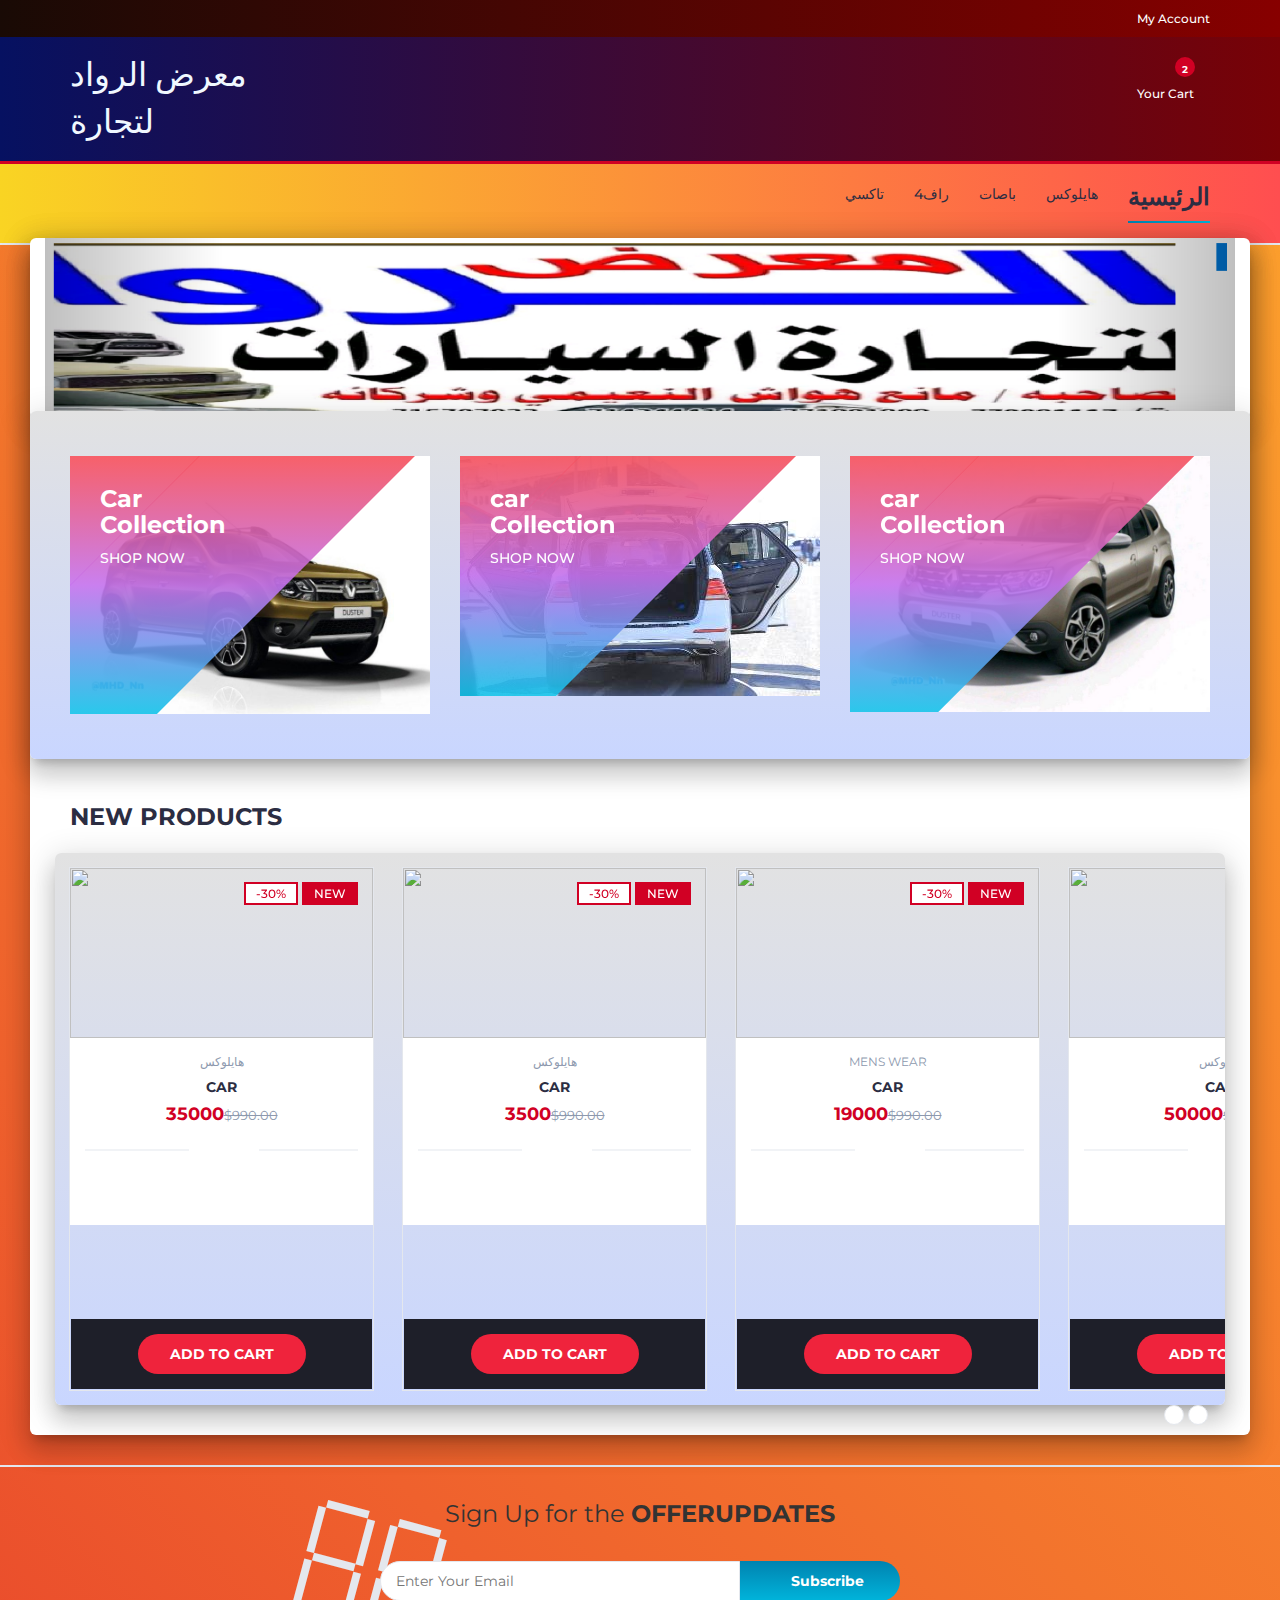
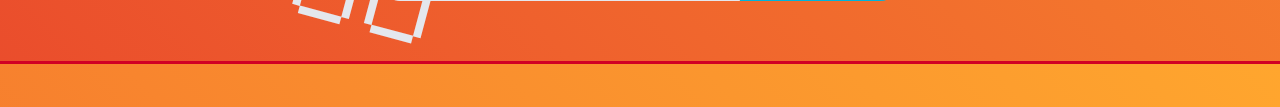
==== commit 90cdad2d: "Update index.html" ====
--- a/index.html
+++ b/index.html
@@ -10,21 +10,21 @@
     <link href="https://fonts.googleapis.com/css?family=Montserrat:100200;400,500,700" rel="stylesheet">
 
     <!-- Bootstrap -->
-    <link type="text/css" rel="stylesheet" href="css/bootstrap.min.css">
+    <link type="text/css" rel="stylesheet" href="bootstrap.min.css">
 
     <!-- Slick -->
-    <link type="text/css" rel="stylesheet" href="css/slick.css">
-    <link type="text/css" rel="stylesheet" href="css/slick-theme.css">
+    <link type="text/css" rel="stylesheet" href="slick.css">
+    <link type="text/css" rel="stylesheet" href="slick-theme.css">
 
     <!-- nouislider -->
-    <link type="text/css" rel="stylesheet" href="css/nouislider.min.css">
+    <link type="text/css" rel="stylesheet" href="nouislider.min.css">
 
     <!-- Font Awesome Icon -->
-    <link rel="stylesheet" href="css/font-awesome.min.css">
+    <link rel="stylesheet" href="font-awesome.min.css">
 
     <!-- Custom stlylesheet -->
-    <link type="text/css" rel="stylesheet" href="css/style.css">
-    <link type="text/css" rel="stylesheet" href="css/accountbtn.css">
+    <link type="text/css" rel="stylesheet" href="style.css">
+    <link type="text/css" rel="stylesheet" href="accountbtn.css">
     
     
     
@@ -178,7 +178,7 @@
                 
                 <div class="product-widget">
                                             <div class="product-img">
-                                                <img src="product_images/33.jpg" alt="">
+                                                <img src="33.jpg" alt="">
                                             </div>
                                             <div class="product-body">
                                                 <h3 class="product-name"><a href="#">car</a></h3>
@@ -190,7 +190,7 @@
                 
                 <div class="product-widget">
                                             <div class="product-img">
-                                                <img src="product_images/30.jpg" alt="">
+                                                <img src="30.jpg" alt="">
                                             </div>
                                             <div class="product-body">
                                                 <h3 class="product-name"><a href="#">car</a></h3>
@@ -457,25 +457,25 @@
 <div class="carousel-inner">
 
   <div class="item">
-    <img src="img/2.png" alt="Los Angeles" style="width:100%;">
+    <img src="2.png" alt="Los Angeles" style="width:100%;">
     
   </div>
 
   <div class="item active">
-    <img src="img/1.png" style="width:100%;">
+    <img src="1.png" style="width:100%;">
     
   </div>
 
   <div class="item">
-    <img src="img/3.png" alt="New York" style="width:100%;">
+    <img src="3.png" alt="New York" style="width:100%;">
     
   </div>
   <div class="item">
-    <img src="img/1.png" alt="New York" style="width:100%;">
+    <img src="1.png" alt="New York" style="width:100%;">
     
   </div>
   <div class="item">
-    <img src="img/2.png" alt="New York" style="width:100%;">
+    <img src="2.png" alt="New York" style="width:100%;">
     
   </div>
 
@@ -508,7 +508,7 @@
                 <div class="col-md-4 col-xs-6">
                     <a href="product.html?p=78"></a><div class="shop"><a href="product.html?p=78">
                         <div class="shop-img">
-                            <img src="./img/2.jpg" alt="">
+                            <img src="2.jpg" alt="">
                         </div>
                         </a><div class="shop-body"><a href="product.html?p=78">
                             <h3>Car<br>Collection</h3>
@@ -522,7 +522,7 @@
                 <div class="col-md-4 col-xs-6">
                     <a href="product.html?p=72"></a><div class="shop"><a href="product.html?p=72">
                         <div class="shop-img">
-                            <img src="./img/1.jpg" alt="">
+                            <img src="1.jpg" alt="">
                         </div>
                         </a><div class="shop-body"><a href="product.html?p=72">
                             <h3>car<br>Collection</h3>
@@ -536,7 +536,7 @@
                 <div class="col-md-4 col-xs-6">
                     <a href="product.html?p=79"></a><div class="shop"><a href="product.html?p=79">
                         <div class="shop-img">
-                            <img src="./img/3.jpg" alt="">
+                            <img src="3.jpg" alt="">
                         </div>
                         </a><div class="shop-body"><a href="product.html?p=79">
                             <h3>car<br>Collection</h3>
@@ -1128,4 +1128,4 @@
 </script>
 
     
-    </body></html>+    </body></html>
--- a/nouislider.min.css
+++ b/nouislider.min.css
@@ -0,0 +1,17 @@
+/*! nouislider - 10.0.0 - 2017-05-28 14:52:48 */.noUi-target,.noUi-target *{-webkit-touch-callout:none;-webkit-tap-highlight-color:transparent;
+    -webkit-user-select:none;-ms-touch-action:none;touch-action:none;
+    -ms-user-select:none;-moz-user-select:none;user-select:none;
+    -moz-box-sizing:border-box;box-sizing:border-box}.noUi-target{position:relative;direction:ltr}
+    .noUi-base{width:100%;height:100%;position:relative;z-index:1}
+    .noUi-connect{position:absolute;right:0;top:0;left:0;bottom:0}
+    .noUi-origin{position:absolute;height:0;width:0}
+    .noUi-handle{position:relative;z-index:1}
+    .noUi-state-tap .noUi-connect,.noUi-state-tap .noUi-origin
+    {-webkit-transition:top .3s,right .3s,bottom .3s,left .3s;transition:top .3s,right .3s,bottom .3s,left .3s}
+    .noUi-state-drag *{cursor:inherit!important}
+    .noUi-base,.noUi-handle{-webkit-transform:translate3d(0,0,0);transform:translate3d(0,0,0)}
+    .noUi-horizontal{height:18px}
+    .noUi-horizontal .noUi-handle
+    {width:34px;height:28px;left:-17px;top:-6px}
+    .noUi-vertical{width:18px}.noUi-vertical .noUi-handle{width:28px;height:34px;left:-6px;top:-17px}.noUi-target{background:#FAFAFA;border-radius:4px;border:1px solid #D3D3D3;box-shadow:inset 0 1px 1px #F0F0F0,0 3px 6px -5px #BBB}.noUi-connect{background:#3FB8AF;border-radius:4px;box-shadow:inset 0 0 3px rgba(51,51,51,.45);-webkit-transition:background 450ms;transition:background 450ms}.noUi-draggable{cursor:ew-resize}.noUi-vertical .noUi-draggable{cursor:ns-resize}.noUi-handle{border:1px solid #D9D9D9;border-radius:3px;background:#FFF;cursor:default;box-shadow:inset 0 0 1px #FFF,inset 0 1px 7px #EBEBEB,0 3px 6px -3px #BBB}.noUi-active{box-shadow:inset 0 0 1px #FFF,inset 0 1px 7px #DDD,0 3px 6px -3px #BBB}.noUi-handle:after,.noUi-handle:before{content:"";display:block;position:absolute;height:14px;width:1px;background:#E8E7E6;left:14px;top:6px}.noUi-handle:after{left:17px}.noUi-vertical .noUi-handle:after,.noUi-vertical .noUi-handle:before{width:14px;height:1px;left:6px;top:14px}.noUi-vertical .noUi-handle:after{top:17px}[disabled] .noUi-connect{background:#B8B8B8}[disabled] .noUi-handle,[disabled].noUi-handle,[disabled].noUi-target{cursor:not-allowed}.noUi-pips,.noUi-pips *{-moz-box-sizing:border-box;box-sizing:border-box}.noUi-pips{position:absolute;color:#999}.noUi-value{position:absolute;white-space:nowrap;text-align:center}.noUi-value-sub{color:#ccc;font-size:10px}.noUi-marker{position:absolute;background:#CCC}.noUi-marker-large,.noUi-marker-sub{background:#AAA}.noUi-pips-horizontal{padding:10px 0;height:80px;top:100%;left:0;width:100%}.noUi-value-horizontal{-webkit-transform:translate3d(-50%,50%,0);transform:translate3d(-50%,50%,0)}.noUi-marker-horizontal.noUi-marker{margin-left:-1px;width:2px;height:5px}.noUi-marker-horizontal.noUi-marker-sub{height:10px}.noUi-marker-horizontal.noUi-marker-large{height:15px}.noUi-pips-vertical{padding:0 10px;height:100%;top:0;left:100%}.noUi-value-vertical{-webkit-transform:translate3d(0,50%,0);transform:translate3d(0,50%,0);padding-left:25px}.noUi-marker-vertical.noUi-marker{width:5px;height:2px;margin-top:-1px}.noUi-marker-vertical.noUi-marker-sub{width:10px}.noUi-marker-vertical.noUi-marker-large{width:15px}.noUi-tooltip{display:block;position:absolute;border:1px solid #D9D9D9;border-radius:3px;background:#fff;color:#000;padding:5px;text-align:center;white-space:nowrap}.noUi-horizontal .noUi-tooltip{-webkit-transform:translate(-50%,0);transform:translate(-50%,0);left:50%;bottom:120%}
+    .noUi-vertical .noUi-tooltip{-webkit-transform:translate(0,-50%);transform:translate(0,-50%);top:50%;right:120%}--- a/style.css
+++ b/style.css
@@ -0,0 +1,2491 @@
+/*
+Template Name: Electro - HTML Ecommerce Template
+Author: yaminncco
+
+Colors:
+	Body 		: #333
+	Headers 	: #2B2D42
+	Primary 	: #D10024
+	Dark 		: #15161D ##1E1F29
+	Grey 		: #E4E7ED #FBFBFC #8D99AE #B9BABC
+
+Fonts: Montserrat
+
+Table OF Contents
+------------------------------------
+1 > GENERAL
+------ Typography
+------ Buttons
+------ Inputs
+------ Sections
+------ Breadcrumb
+2 > HEADER
+------ Top header
+------ Logo
+------ Search
+------ Cart
+3 > NAVIGATION
+------ Main nav
+------ Responsive Nav
+4 > CATEGORY SHOP
+5 > HOT DEAL
+6 > PRODUCT
+------ Product
+------ Widget product
+------ Product slick
+7 > STORE PAGE
+------ Aside
+------ Store
+8 > PRODUCT DETAILS PAGE
+------ Product view
+------ Product details
+------ Product tab
+9 > CHECKOUT PAGE
+10 > NEWSLETTER
+11 > FOOTER
+11 > SLICK STYLE
+12 > RESPONSIVE
+------------------------------------*/
+
+/*=========================================================
+	01 -> GENERAL
+===========================================================*/
+
+/*----------------------------*\
+	Typography
+\*----------------------------*/
+
+body {
+  font-family: 'Montserrat', sans-serif;
+  font-weight: 400;
+  background-image: linear-gradient(-134deg, #FFA62E 0%, #FB962E 20%, #F8852E 40%, #F3742D 60%, #EF612D 80%, #EA4D2C 100%);
+    
+}
+
+h1, h2, h3, h4, h5, h6 {
+  color: #2B2D42;
+  font-weight: 700;
+  margin: 0 0 10px;
+}
+
+a {
+  color: #2B2D42;
+  font-weight: 500;
+  -webkit-transition: 0.2s color;
+  transition: 0.2s color;
+}
+
+a:hover, a:focus {
+  color: #D10024;
+  text-decoration: none;
+  outline: none;
+}
+
+ul, ol {
+  margin: 0;
+  padding: 0;
+  list-style: none
+}
+
+/*----------------------------*\
+	Buttons
+\*----------------------------*/
+
+.primary-btn {
+  display: inline-block;
+  padding: 12px 30px;
+  background-color: #D10024;
+  border: none;
+  border-radius: 40px;
+  color: #FFF;
+  text-transform: uppercase;
+  font-weight: 700;
+  text-align: center;
+  -webkit-transition: 0.2s all;
+  transition: 0.2s all;
+}
+
+.primary-btn:hover, .primary-btn:focus {
+  opacity: 0.9;
+  color: #FFF;
+}
+
+/*----------------------------*\
+	Inputs
+\*----------------------------*/
+.wrap-login100 {
+    width: 500px;
+    background: #fff;
+    border-radius: 10px;
+    overflow: hidden;
+}
+.p-r-55 {
+    padding-right: 55px;
+}
+.p-l-55 {
+    padding-left: 55px;
+}
+.p-b-54 {
+    padding-bottom: 54px;
+}
+.p-t-65 {
+    padding-top: 65px;
+}
+.login100-form {
+    width: 100%;
+}
+.login100-form-title {
+    display: block;
+    font-family: Poppins-Bold;
+    font-size: 39px;
+    color: #333333;
+    line-height: 1.2;
+    text-align: center;
+}
+.p-b-49 {
+    padding-bottom: 49px;
+}
+.validate-input {
+    position: relative;
+}
+.wrap-input100 {
+    width: 100%;
+    position: relative;
+    border-bottom: 2px solid #d9d9d9;
+}
+.m-b-23 {
+    margin-bottom: 23px;
+}
+
+/*-- Text input --*/
+
+
+.input {
+  height: 40px;
+  padding: 0px 15px;
+  border: 1px solid #E4E7ED;
+  background-color: #FFF;
+  width: 100%;
+}
+
+textarea.input {
+  padding: 15px;
+  min-height: 90px;
+}
+
+/*-- Number input --*/
+
+.input-number {
+  position: relative;
+}
+
+.input-number input[type="number"]::-webkit-inner-spin-button, .input-number input[type="number"]::-webkit-outer-spin-button {
+  -webkit-appearance: none;
+  margin: 0;
+}
+
+.input-number input[type="number"] {
+  -moz-appearance: textfield;
+  height: 40px;
+  width: 100%;
+  border: 1px solid #E4E7ED;
+  background-color: #FFF;
+  padding: 0px 35px 0px 15px;
+}
+
+.input-number .qty-up, .input-number .qty-down {
+  position: absolute;
+  display: block;
+  width: 20px;
+  height: 20px;
+  border: 1px solid #E4E7ED;
+  background-color: #FFF;
+  text-align: center;
+  font-weight: 700;
+  cursor: pointer;
+  -webkit-user-select: none;
+  -moz-user-select: none;
+  -ms-user-select: none;
+  user-select: none;
+}
+
+.input-number .qty-up {
+  right: 0;
+  top: 0;
+  border-bottom: 0px;
+}
+
+.input-number .qty-down {
+  right: 0;
+  bottom: 0;
+}
+
+.input-number .qty-up:hover, .input-number .qty-down:hover {
+  background-color: #E4E7ED;
+  color: #D10024;
+}
+
+/*-- Select input --*/
+
+.input-select {
+  padding: 0px 15px;
+  background: #FFF;
+  border: 1px solid #E4E7ED;
+  height: 40px;
+}
+
+/*-- checkbox & radio input --*/
+
+.input-radio, .input-checkbox {
+  position: relative;
+  display: block;
+}
+
+.input-radio input[type="radio"]:not(:checked), .input-radio input[type="radio"]:checked, .input-checkbox input[type="checkbox"]:not(:checked), .input-checkbox input[type="checkbox"]:checked {
+  position: absolute;
+  margin-left: -9999px;
+  visibility: hidden;
+}
+
+.input-radio label, .input-checkbox label {
+  font-weight: 500;
+  min-height: 20px;
+  padding-left: 20px;
+  margin-bottom: 5px;
+  cursor: pointer;
+}
+
+.input-radio input[type="radio"]+label span, .input-checkbox input[type="checkbox"]+label span {
+  position: absolute;
+  left: 0px;
+  top: 4px;
+  width: 14px;
+  height: 14px;
+  border: 2px solid #E4E7ED;
+  background: #FFF;
+}
+
+.input-radio input[type="radio"]+label span {
+  border-radius: 50%;
+}
+
+.input-radio input[type="radio"]+label span:after {
+  content: "";
+  position: absolute;
+  left: 50%;
+  top: 50%;
+  -webkit-transform: translate(-50%, -50%) scale(0);
+  -ms-transform: translate(-50%, -50%) scale(0);
+  transform: translate(-50%, -50%) scale(0);
+  background-color: #FFF;
+  width: 4px;
+  height: 4px;
+  border-radius: 50%;
+  opacity: 0;
+  -webkit-transition: all 0.2s;
+  transition: all 0.2s;
+}
+
+.input-checkbox input[type="checkbox"]+label span:after {
+  content: '✔';
+  position: absolute;
+  top: -2px;
+  left: 1px;
+  font-size: 10px;
+  color: #FFF;
+  opacity: 0;
+  -webkit-transform: scale(0);
+  -ms-transform: scale(0);
+  transform: scale(0);
+  -webkit-transition: all 0.2s;
+  transition: all 0.2s;
+}
+
+.input-radio input[type="radio"]:checked+label span, .input-checkbox input[type="checkbox"]:checked+label span {
+  background-color: #D10024;
+  border-color: #D10024;
+}
+
+.input-radio input[type="radio"]:checked+label span:after {
+  opacity: 1;
+  -webkit-transform: translate(-50%, -50%) scale(1);
+  -ms-transform: translate(-50%, -50%) scale(1);
+  transform: translate(-50%, -50%) scale(1);
+}
+
+.input-checkbox input[type="checkbox"]:checked+label span:after {
+  opacity: 1;
+  -webkit-transform: scale(1);
+  -ms-transform: scale(1);
+  transform: scale(1);
+}
+
+.input-radio .caption, .input-checkbox .caption {
+  margin-top: 5px;
+  max-height: 0;
+  overflow: hidden;
+  -webkit-transition: 0.3s max-height;
+  transition: 0.3s max-height;
+}
+
+.input-radio input[type="radio"]:checked~.caption, .input-checkbox input[type="checkbox"]:checked~.caption {
+  max-height: 800px;
+}
+
+/*----------------------------*\
+	Section
+\*----------------------------*/
+
+.section {
+  padding-top: 30px;
+  padding-bottom: 30px;
+}
+
+.section-title {
+  position: relative;
+  margin-bottom: 30px;
+  margin-top: 15px;
+}
+
+.section-title .title {
+  display: inline-block;
+  text-transform: uppercase;
+  margin: 0px;
+}
+
+.section-title .section-nav {
+  float: right;
+}
+
+.section-title .section-nav .section-tab-nav {
+  display: inline-block;
+}
+
+.section-tab-nav li {
+  display: inline-block;
+  margin-right: 15px;
+}
+
+.section-tab-nav li:last-child {
+  margin-right: 0px;
+}
+
+.section-tab-nav li a {
+  font-weight: 700;
+  color: #8D99AE;
+}
+
+.section-tab-nav li a:after {
+  content: "";
+  display: block;
+  width: 0%;
+  height: 2px;
+  background-color: #D10024;
+  -webkit-transition: 0.2s all;
+  transition: 0.2s all;
+}
+
+.section-tab-nav li.active a {
+  color: #D10024;
+}
+
+.section-tab-nav li a:hover:after, .section-tab-nav li a:focus:after, .section-tab-nav li.active a:after {
+  width: 100%;
+}
+
+.section-title .section-nav .products-slick-nav {
+  top: 0px;
+  right: 0px;
+}
+
+/*----------------------------*\
+	Breadcrumb
+\*----------------------------*/
+
+#breadcrumb {
+  padding: 30px 0px;
+  background: #FBFBFC;
+  border-bottom: 1px solid #E4E7ED;
+  margin-bottom: 30px;
+}
+
+#breadcrumb .breadcrumb-header {
+  display: inline-block;
+  margin-top: 0px;
+  margin-bottom: 0px;
+  margin-right: 15px;
+  text-transform: uppercase;
+}
+
+#breadcrumb .breadcrumb-tree {
+  display: inline-block;
+}
+
+#breadcrumb .breadcrumb-tree li {
+  display: inline-block;
+  font-size: 12px;
+  font-weight: 500;
+  text-transform: uppercase;
+}
+
+#breadcrumb .breadcrumb-tree li+li {
+  margin-left: 10px;
+}
+
+#breadcrumb .breadcrumb-tree li+li:before {
+  content: '/';
+  display: inline-block;
+  color: #8D99AE;
+  margin-right: 10px;
+}
+
+#breadcrumb .breadcrumb-tree li a {
+  color: #8D99AE;
+}
+
+#breadcrumb .breadcrumb-tree li a:hover {
+  color: #D10024;
+}
+
+/*=========================================================
+	02 -> HEADER
+===========================================================*/
+
+/*----------------------------*\
+	Top header
+\*----------------------------*/
+
+#top-header {
+  padding-top: 10px;
+  padding-bottom: 10px;
+  background-color: #1E1F29;
+}
+
+.header-links li {
+  display: inline-block;
+  margin-right: 15px;
+  font-size: 12px;
+}
+
+.header-links li:last-child {
+  margin-right: 0px;
+}
+
+.header-links li a {
+  color: #FFF;
+}
+
+.header-links li a:hover {
+  color: #D10024;
+}
+
+.header-links li i {
+  color: #D10024;
+  margin-right: 5px;
+}
+
+/*----------------------------*\
+	Logo
+\*----------------------------*/
+
+#header {
+  padding-top: 15px;
+  padding-bottom: 15px;
+  background-image:  linear-gradient(-135deg, #FF6CAB 0%, #F660BC 10%, #EC53CD 20%, #E045DE 30%, #D335EE 40%, #C323FF 50%, #B53AFF 60%, #A749FF 70%, #9854FF 80%, #865EFF 90%, #7366FF 100%);
+}
+
+.header-logo {
+  float: left;
+}
+
+.header-logo .logo img {
+  display: block;
+}
+
+/*----------------------------*\
+	Search
+\*----------------------------*/
+
+.header-search {
+  padding: 15px 0px;
+}
+
+.header-search form {
+  position: relative;
+}
+
+.header-search form .input-select {
+  margin-right: -4px;
+  border-radius: 40px 0px 0px 40px;
+}
+
+.header-search form .input {
+  width: calc(100% - 260px);
+  margin-right: -4px;
+}
+
+.header-search form .search-btn {
+  height: 40px;
+  width: 100px;
+ background: #00B4DB;  /* fallback for old browsers */
+background: -webkit-linear-gradient(to bottom, #0083B0, #00B4DB);  /* Chrome 10-25, Safari 5.1-6 */
+background: linear-gradient(to bottom, #0083B0, #00B4DB); /* W3C, IE 10+/ Edge, Firefox 16+, Chrome 26+, Opera 12+, Safari 7+ */
+
+
+
+  color: #FFF;
+  font-weight: 700;
+  border: none;
+  border-radius: 0px 40px 40px 0px;
+}
+
+/*----------------------------*\
+	Cart
+\*----------------------------*/
+
+.header-ctn {
+  float: right;
+  padding: 15px 0px;
+}
+
+.header-ctn>div {
+  display: inline-block;
+}
+
+.header-ctn>div+div {
+  margin-left: 15px;
+}
+
+.header-ctn>div>a {
+  display: block;
+  position: relative;
+  width: 90px;
+  text-align: center;
+  color: #FFF;
+}
+
+.header-ctn>div>a>i {
+  display: block;
+  font-size: 18px;
+}
+
+.header-ctn>div>a>span {
+  font-size: 12px;
+}
+
+.header-ctn>div>a>.qty {
+  position: absolute;
+  right: 15px;
+  top: -10px;
+  width: 20px;
+  height: 20px;
+  line-height: 20px;
+  text-align: center;
+  border-radius: 50%;
+  font-size: 10px;
+  color: #FFF;
+  background-color: #D10024;
+}
+
+.header-ctn .menu-toggle {
+  display: none;
+}
+
+.cart-dropdown {
+  position: absolute;
+  width: 300px;
+  background: #FFF;
+  padding: 15px;
+  -webkit-box-shadow: 0px 0px 0px 2px #E4E7ED;
+  box-shadow: 0px 0px 0px 2px #E4E7ED;
+  z-index: 99;
+  right: 0;
+  opacity: 0;
+  visibility: hidden;
+}
+
+.dropdown.open>.cart-dropdown {
+  opacity: 1;
+  visibility: visible;
+}
+
+.cart-dropdown .cart-list {
+  max-height: 180px;
+  overflow-y: scroll;
+  margin-bottom: 15px;
+}
+
+.cart-dropdown .cart-list .product-widget {
+  padding: 0px;
+  -webkit-box-shadow: none;
+  box-shadow: none;
+}
+
+.cart-dropdown .cart-list .product-widget:last-child {
+  margin-bottom: 0px;
+}
+
+.cart-dropdown .cart-list .product-widget .product-img {
+  left: 0px;
+  top: 0px;
+}
+
+.cart-dropdown .cart-list .product-widget .product-body .product-price {
+  color: #2B2D42;
+}
+
+.cart-dropdown .cart-btns {
+  margin: 0px -17px -17px;
+}
+
+.cart-dropdown .cart-btns>a {
+  display: inline-block;
+  width: calc(50% - 0px);
+  padding: 12px;
+  background-color: #D10024;
+  color: #FFF;
+  text-align: center;
+  font-weight: 700;
+  -webkit-transition: 0.2s all;
+  transition: 0.2s all;
+}
+
+.cart-dropdown .cart-btns>a:first-child {
+  margin-right: -4px;
+  background-color: #1e1f29;
+}
+
+.cart-dropdown .cart-btns>a:hover {
+  opacity: 0.9;
+}
+
+.cart-dropdown .cart-summary {
+  border-top: 1px solid #E4E7ED;
+  padding-top: 15px;
+  padding-bottom: 15px;
+}
+
+/*=========================================================
+	03 -> Navigation
+===========================================================*/
+
+#navigation {
+  background: #FFF;
+  border-bottom: 2px solid #E4E7ED;
+  border-top: 3px solid #D10024;
+}
+
+/*----------------------------*\
+	Main nav
+\*----------------------------*/
+
+.main-nav>li+li {
+  margin-left: 30px
+}
+
+.main-nav>li>a {
+  padding: 20px 0px;
+}
+
+.main-nav>li>a:hover, .main-nav>li>a:focus, .main-nav>li.active>a {
+  color: #00B4DB;  /* fallback for old browsers */
+
+
+  background-color: transparent;
+}
+
+.main-nav>li>a:after {
+  content: "";
+  display: block;
+  width: 0%;
+  height: 2px;
+  background: #00B4DB; 
+  background: -webkit-linear-gradient(to right, #0083B0, #00B4DB); 
+  background: linear-gradient(to right, #0083B0, #00B4DB);
+  -webkit-transition: 0.2s all;
+  transition: 0.2s all;
+}
+
+.main-nav>li>a:hover:after, .main-nav>li>a:focus:after, .main-nav>li.active>a:after {
+  width: 100%;
+}
+
+.header-ctn li.nav-toggle {
+  display: none;
+}
+
+/*----------------------------*\
+	responsive nav
+\*----------------------------*/
+
+@media only screen and (max-width: 991px) {
+  .header-ctn .menu-toggle {
+    display: inline-block;
+  }
+  #responsive-nav {
+    position: fixed;
+    left: 0;
+    top: 0;
+    background: #15161D;
+    height: 100vh;
+    max-width: 250px;
+    width: 0%;
+    overflow: hidden;
+    z-index: 22;
+    padding-top: 60px;
+    -webkit-transform: translateX(-100%);
+    -ms-transform: translateX(-100%);
+    transform: translateX(-100%);
+    -webkit-transition: 0.2s all;
+    transition: 0.2s all;
+  }
+  #responsive-nav.active {
+    -webkit-transform: translateX(0%);
+    -ms-transform: translateX(0%);
+    transform: translateX(0%);
+    width: 100%;
+  }
+  .main-nav {
+    margin: 0px;
+    float: none;
+  }
+  .main-nav>li {
+    display: block;
+    float: none;
+  }
+  .main-nav>li+li {
+    margin-left: 0px;
+  }
+  .main-nav>li>a {
+    padding: 15px;
+    color: #FFF;
+  }
+}
+
+
+
+
+@media only screen and (max-width: 200px) {
+  .header-ctn .menu-toggle {
+    display: inline-block;
+  }
+  #responsive-nav {
+    position: fixed;
+    left: 0;
+    top: 0;
+    background: #15161D;
+    height: 100vh;
+    max-width: 250px;
+    width: 0%;
+    overflow: hidden;
+    z-index: 22;
+    padding-top: 60px;
+    -webkit-transform: translateX(-100%);
+    -ms-transform: translateX(-100%);
+    transform: translateX(-100%);
+    -webkit-transition: 0.2s all;
+    transition: 0.2s all;
+  }
+  #responsive-nav.active {
+    -webkit-transform: translateX(0%);
+    -ms-transform: translateX(0%);
+    transform: translateX(0%);
+    width: 100%;
+  }
+  .main-nav {
+    margin: 0px;
+    float: none;
+  }
+  .main-nav>li {
+    display: block;
+    float: none;
+  }
+  .main-nav>li+li {
+    margin-left: 0px;
+  }
+  .main-nav>li>a {
+    padding: 15px;
+    color: #FFF;
+  }
+}
+
+/*=========================================================
+	04 -> CATEGORY SHOP
+===========================================================*/
+
+.shop {
+  position: relative;
+  overflow: hidden;
+  margin: 15px 0px;
+}
+
+.shop:before {
+  content: "";
+  position: absolute;
+  top: 0;
+  bottom: 0;
+  left: 0px;
+  width: 60%;
+  background: #12c2e9;  /* fallback for old browsers */
+background: -webkit-linear-gradient(to bottom, #f64f59, #c471ed, #12c2e9);  /* Chrome 10-25, Safari 5.1-6 */
+background: linear-gradient(to bottom, #f64f59, #c471ed, #12c2e9); /* W3C, IE 10+/ Edge, Firefox 16+, Chrome 26+, Opera 12+, Safari 7+ */
+
+
+
+
+
+
+
+
+  opacity: 0.9;
+  -webkit-transform: skewX(-45deg);
+  -ms-transform: skewX(-45deg);
+  transform: skewX(-45deg);
+}
+
+.shop:after {
+  content: "";
+  position: absolute;
+  top: 0;
+  bottom: 0;
+  left: 1px;
+  width: 100%;
+ background: #12c2e9;  /* fallback for old browsers */
+background: -webkit-linear-gradient(to bottom, #f64f59, #c471ed, #12c2e9);  /* Chrome 10-25, Safari 5.1-6 */
+background: linear-gradient(to bottom, #f64f59, #c471ed, #12c2e9); /* W3C, IE 10+/ Edge, Firefox 16+, Chrome 26+, Opera 12+, Safari 7+ */
+
+
+
+
+  opacity: 0.9;
+  -webkit-transform: skewX(-45deg) translateX(-100%);
+  -ms-transform: skewX(-45deg) translateX(-100%);
+  transform: skewX(-45deg) translateX(-100%);
+}
+
+.shop .shop-img {
+  position: relative;
+  background-color: #E4E7ED;
+  z-index: -1;
+}
+
+.shop .shop-img>img {
+  width: 100%;
+  -webkit-transition: 0.2s all;
+  transition: 0.2s all;
+}
+
+.shop:hover .shop-img>img {
+  -webkit-transform: scale(1.1);
+  -ms-transform: scale(1.1);
+  transform: scale(1.1);
+}
+
+.shop .shop-body {
+  position: absolute;
+  top: 0;
+  width: 75%;
+  padding: 30px;
+  z-index: 10;
+}
+
+.shop .shop-body h3 {
+  color: #FFF;
+}
+
+.shop .shop-body .cta-btn {
+  color: #FFF;
+  text-transform: uppercase;
+}
+
+/*=========================================================
+	05 -> HOT DEAL
+===========================================================*/
+
+#hot-deal.section {
+  padding: 60px 0px;
+  margin: 30px 0px;
+  background-color: #E4E7ED;
+  background-image: url('../img/hotdeal.png');
+  background-position: center;
+  background-repeat: no-repeat;
+}
+
+.hot-deal {
+  text-align: center;
+}
+
+.hot-deal .hot-deal-countdown {
+  margin-bottom: 30px;
+}
+
+.hot-deal .hot-deal-countdown>li {
+  position: relative;
+  display: inline-block;
+  width: 100px;
+  height: 100px;
+  background: #D10024e6;
+  text-align: center;
+  border-radius: 50%;
+  margin: 0px 5px;
+}
+
+.hot-deal .hot-deal-countdown>li>div {
+  position: absolute;
+  left: 0;
+  right: 0;
+  top: 50%;
+  -webkit-transform: translateY(-50%);
+  -ms-transform: translateY(-50%);
+  transform: translateY(-50%);
+}
+
+.hot-deal .hot-deal-countdown>li>div h3 {
+  color: #FFF;
+  margin-bottom: 0px;
+}
+
+.hot-deal .hot-deal-countdown>li>div span {
+  display: block;
+  font-size: 10px;
+  text-transform: uppercase;
+  color: #FFF;
+}
+
+.hot-deal p {
+  text-transform: uppercase;
+  font-size: 24px;
+}
+
+.hot-deal .cta-btn {
+  margin-top: 15px;
+}
+
+/*=========================================================
+	06 -> PRODUCT
+===========================================================*/
+
+/*----------------------------*\
+	product
+\*----------------------------*/
+
+.product {
+  position: relative;
+  margin: 15px 0px;
+  -webkit-box-shadow: 0px 0px 0px 0px #E4E7ED, 0px 0px 0px 1px #E4E7ED;
+  box-shadow: 0px 0px 0px 0px #E4E7ED, 0px 0px 0px 1px #E4E7ED;
+  -webkit-transition: 0.2s all;
+  transition: 0.2s all;
+}
+
+.product:hover {
+  -webkit-box-shadow: 0px 0px 6px 0px #E4E7ED, 0px 0px 0px 2px #D10024;
+  box-shadow: 0px 0px 6px 0px #E4E7ED, 0px 0px 0px 2px #D10024;
+}
+
+.product .product-img {
+  position: relative;
+}
+
+.product .product-img>img {
+  width: 100%;
+}
+
+.product .product-img .product-label {
+  position: absolute;
+  top: 15px;
+  right: 15px;
+}
+
+.product .product-img .product-label>span {
+  border: 2px solid;
+  padding: 2px 10px;
+  font-size: 12px;
+}
+
+.product .product-img .product-label>span.sale {
+  background-color: #FFF;
+  border-color: #D10024;
+  color: #D10024;
+}
+
+.product .product-img .product-label>span.new {
+  background-color: #D10024;
+  border-color: #D10024;
+  color: #FFF;
+}
+
+.product .product-body {
+  position: relative;
+  padding: 15px;
+  background-color: #FFF;
+  text-align: center;
+  z-index: 20;
+}
+
+.product .product-body .product-category {
+  text-transform: uppercase;
+  font-size: 12px;
+  color: #8D99AE;
+}
+
+.product .product-body .product-name {
+  text-transform: uppercase;
+  font-size: 14px;
+}
+
+.product .product-body .product-name>a {
+  font-weight: 700;
+}
+
+.product .product-body .product-name>a:hover, .product .product-body .product-name>a:focus {
+  color: #D10024;
+}
+
+.product .product-body .product-price {
+  color: #D10024;
+  font-size: 18px;
+}
+
+.product .product-body .product-price .product-old-price {
+  font-size: 70%;
+  font-weight: 400;
+  color: #8D99AE;
+}
+
+.product .product-body .product-rating {
+  position: relative;
+  margin: 15px 0px 10px;
+  height: 20px;
+}
+
+.product .product-body .product-rating>i {
+  position: relative;
+  width: 14px;
+  margin-right: -4px;
+  background: #FFF;
+  color: #E4E7ED;
+  z-index: 10;
+}
+
+.product .product-body .product-rating>i.fa-star {
+  color: #ef233c;
+}
+
+.product .product-body .product-rating:after {
+  content: "";
+  position: absolute;
+  top: 50%;
+  left: 0;
+  right: 0;
+  -webkit-transform: translateY(-50%);
+  -ms-transform: translateY(-50%);
+  transform: translateY(-50%);
+  height: 1px;
+  background-color: #E4E7ED;
+}
+
+.product .product-body .product-btns>button {
+  position: relative;
+  width: 40px;
+  height: 40px;
+  line-height: 40px;
+  background: transparent;
+  border: none;
+  -webkit-transition: 0.2s all;
+  transition: 0.2s all;
+}
+
+.product .product-body .product-btns>button:hover {
+  background-color: #E4E7ED;
+  color: #D10024;
+  border-radius: 50%;
+}
+
+.product .product-body .product-btns>button .tooltipp {
+  position: absolute;
+  bottom: 100%;
+  left: 50%;
+  -webkit-transform: translate(-50%, -15px);
+  -ms-transform: translate(-50%, -15px);
+  transform: translate(-50%, -15px);
+  width: 150px;
+  padding: 10px;
+  font-size: 12px;
+  line-height: 10px;
+  background: #1e1f29;
+  color: #FFF;
+  text-transform: uppercase;
+  z-index: 10;
+  opacity: 0;
+  visibility: hidden;
+  -webkit-transition: 0.2s all;
+  transition: 0.2s all;
+}
+
+.product .product-body .product-btns>button:hover .tooltipp {
+  opacity: 1;
+  visibility: visible;
+  -webkit-transform: translate(-50%, -5px);
+  -ms-transform: translate(-50%, -5px);
+  transform: translate(-50%, -5px);
+}
+
+.product .add-to-cart {
+  position: absolute;
+  left: 1px;
+  right: 1px;
+  bottom: 1px;
+  padding: 15px;
+  background: #1e1f29;
+  text-align: center;
+  -webkit-transform: translateY(0%);
+  -ms-transform: translateY(0%);
+  transform: translateY(0%);
+  -webkit-transition: 0.2s all;
+  transition: 0.2s all;
+  z-index: 2;
+}
+
+.product:hover .add-to-cart {
+  -webkit-transform: translateY(100%);
+  -ms-transform: translateY(100%);
+  transform: translateY(100%);
+}
+
+.product .add-to-cart .add-to-cart-btn {
+  position: relative;
+  border: 2px solid transparent;
+  height: 40px;
+  padding: 0 30px;
+  background-color: #ef233c;
+  color: #FFF;
+  text-transform: uppercase;
+  font-weight: 700;
+  border-radius: 40px;
+  -webkit-transition: 0.2s all;
+  transition: 0.2s all;
+}
+
+.product .add-to-cart .add-to-cart-btn>i {
+  position: absolute;
+  left: 0;
+  top: 0;
+  width: 40px;
+  height: 40px;
+  line-height: 38px;
+  color: #D10024;
+  opacity: 0;
+  visibility: hidden;
+}
+
+.product .add-to-cart .add-to-cart-btn:hover {
+  background-color: #FFF;
+  color: #D10024;
+  border-color: #D10024;
+  padding: 0px 30px 0px 50px;
+}
+
+.product .add-to-cart .add-to-cart-btn:hover>i {
+  opacity: 1;
+  visibility: visible;
+}
+
+/*----------------------------*\
+	Widget product
+\*----------------------------*/
+
+.product-widget {
+  position: relative;
+}
+
+.product-widget+.product-widget {
+  margin: 30px 0px;
+}
+
+.product-widget .product-img {
+  position: absolute;
+  left: 0px;
+  top: 0px;
+  width: 60px;
+    
+    
+}
+
+.product-widget .product-img>img {
+  width: 100%;
+}
+
+.product-widget .product-body {
+  padding-left: 75px;
+  min-height: 60px;
+}
+
+.product-widget .product-body .product-category {
+  text-transform: uppercase;
+  font-size: 10px;
+  color: #8D99AE;
+}
+
+.product-widget .product-body .product-name {
+  text-transform: uppercase;
+  font-size: 12px;
+}
+
+.product-widget .product-body .product-name>a {
+  font-weight: 700;
+}
+
+.product-widget .product-body .product-name>a:hover, .product-widget .product-body .product-name>a:focus {
+  color: #D10024;
+}
+
+.product-widget .product-body .product-price {
+  font-size: 14px;
+  color: #D10024;
+}
+
+.product-widget .product-body .product-price .product-old-price {
+  font-size: 70%;
+  font-weight: 400;
+  color: #8D99AE;
+}
+
+.product-widget .product-body .product-price .qty {
+  font-weight: 400;
+  margin-right: 10px;
+}
+
+.product-widget .delete {
+  position: absolute;
+  top: 0;
+  left: 0;
+  height: 14px;
+  width: 14px;
+  text-align: center;
+  font-size: 10px;
+  padding: 0;
+  background: #1e1f29;
+  border: none;
+  color: #FFF;
+}
+
+/*----------------------------*\
+	Products slick
+\*----------------------------*/
+
+.products-slick .slick-list {
+  padding-bottom: 60px;
+  margin-bottom: -60px;
+  z-index: 2;
+}
+
+.products-slick .product.slick-slide {
+  margin: 15px;
+}
+
+.products-tabs>.tab-pane {
+  display: block;
+  height: 0;
+  opacity: 0;
+  visibility: hidden;
+  overflow-y: hidden;
+  padding-bottom: 60px;
+  margin-bottom: -60px;
+}
+
+.products-tabs>.tab-pane.active {
+  opacity: 1;
+  visibility: visible;
+  height: auto;
+}
+
+.products-slick-nav {
+  position: absolute;
+  right: 15px;
+  z-index: 10;
+}
+
+.products-slick-nav .slick-prev, .products-slick-nav .slick-next {
+  position: static;
+  -webkit-transform: none;
+  -ms-transform: none;
+  transform: none;
+  width: 20px;
+  height: 20px;
+  display: inline-block !important;
+  margin: 0px 2px;
+}
+
+.products-slick-nav .slick-prev:before, .products-slick-nav .slick-next:before {
+  font-size: 14px;
+}
+
+/*=========================================================
+	07 -> PRODUCTS PAGE
+===========================================================*/
+
+/*----------------------------*\
+	Aside
+\*----------------------------*/
+
+.aside+.aside {
+  margin-top: 30px;
+}
+
+.aside>.aside-title {
+  text-transform: uppercase;
+  font-size: 18px;
+  margin: 15px 0px 30px;
+}
+
+/*-- checkbox Filter --*/
+
+.checkbox-filter>div+div {
+  margin-top: 10px;
+}
+
+.checkbox-filter .input-radio label, .checkbox-filter .input-checkbox label {
+  font-size: 12px;
+}
+
+.checkbox-filter .input-radio label small, .checkbox-filter .input-checkbox label small {
+  color: #8D99AE;
+}
+
+/*-- Price Filter --*/
+
+#price-slider {
+  margin-bottom: 15px;
+}
+
+.noUi-target {
+  background-color: #FFF;
+  -webkit-box-shadow: none;
+  box-shadow: none;
+  border: 1px solid #E4E7ED;
+  border-radius: 0px;
+}
+
+.noUi-connect {
+  background-color: #D10024;
+}
+
+.noUi-horizontal {
+  height: 6px;
+}
+
+.noUi-horizontal .noUi-handle {
+  width: 12px;
+  height: 12px;
+  left: -6px;
+  top: -4px;
+  border: none;
+  background: #D10024;
+  -webkit-box-shadow: none;
+  box-shadow: none;
+  border-radius: 50%;
+}
+
+.noUi-handle:before, .noUi-handle:after {
+  display: none;
+}
+
+.price-filter .input-number {
+  display: inline-block;
+  width: calc(50% - 7px);
+}
+
+/*----------------------------*\
+	Store
+\*----------------------------*/
+
+.store-filter {
+  margin-bottom: 15px;
+  margin-top: 15px;
+}
+
+/*-- Store Sort --*/
+
+.store-sort {
+  display: inline-block;
+}
+
+.store-sort label {
+  font-weight: 500;
+  font-size: 12px;
+  text-transform: uppercase;
+  margin-right: 15px;
+}
+
+/*-- Store Grid --*/
+
+.store-grid {
+  float: right;
+}
+
+.store-grid li {
+  display: inline-block;
+  width: 40px;
+  height: 40px;
+  line-height: 40px;
+  background-color: #FFF;
+  border: 1px solid #E4E7ED;
+  text-align: center;
+  -webkit-transition: 0.2s all;
+  transition: 0.2s all;
+}
+
+.store-grid li+li {
+  margin-left: 5px;
+}
+
+.store-grid li:hover {
+  background-color: #E4E7ED;
+  color: #D10024;
+}
+
+.store-grid li.active {
+  background-color: #D10024;
+  border-color: #D10024;
+  color: #FFF;
+  cursor: default;
+}
+
+.store-grid li a {
+  display: block;
+}
+
+/*-- Store Pagination --*/
+
+.store-pagination {
+  float: right;
+}
+
+.store-pagination li {
+  display: inline-block;
+  width: 40px;
+  height: 40px;
+  line-height: 40px;
+  text-align: center;
+  background-color: #FFF;
+  border: 1px solid #E4E7ED;
+  -webkit-transition: 0.2s all;
+  transition: 0.2s all;
+}
+
+.store-pagination li+li {
+  margin-left: 5px;
+}
+
+.store-pagination li:hover {
+  background-color: #E4E7ED;
+  color: #D10024;
+}
+
+.store-pagination li.active {
+  background-color: #D10024;
+  border-color: #D10024;
+  color: #FFF;
+  font-weight: 500;
+  cursor: default;
+}
+
+.store-pagination li a {
+  display: block;
+}
+
+.store-qty {
+  margin-right: 30px;
+  font-weight: 500;
+  text-transform: uppercase;
+  font-size: 12px;
+}
+
+/*=========================================================
+	08 -> PRODUCT DETAILS PAGE
+===========================================================*/
+
+/*----------------------------*\
+	Product view
+\*----------------------------*/
+
+#product-main-img .slick-prev {
+  -webkit-transform: translateX(-15px);
+  -ms-transform: translateX(-15px);
+  transform: translateX(-15px);
+  left: 15px;
+}
+
+#product-main-img .slick-next {
+  -webkit-transform: translateX(15px);
+  -ms-transform: translateX(15px);
+  transform: translateX(15px);
+  right: 15px;
+}
+
+#product-main-img .slick-prev, #product-main-img .slick-next {
+  opacity: 0;
+  visibility: hidden;
+  -webkit-transition: 0.2s all;
+  transition: 0.2s all;
+}
+
+#product-main-img:hover .slick-prev, #product-main-img:hover .slick-next {
+  -webkit-transform: translateX(0%);
+  -ms-transform: translateX(0%);
+  transform: translateX(0%);
+  opacity: 1;
+  visibility: visible;
+}
+
+#product-main-img .zoomImg {
+  background-color: #FFF;
+}
+
+#product-imgs .product-preview {
+  margin: 0px 5px;
+  border: 1px solid #E4E7ED;
+}
+
+#product-imgs .product-preview.slick-current {
+  border-color: #D10024;
+}
+
+#product-imgs .slick-prev {
+  top: -20px;
+  left: 50%;
+  -webkit-transform: translateX(-50%);
+  -ms-transform: translateX(-50%);
+  transform: translateX(-50%);
+}
+
+#product-imgs .slick-next {
+  top: calc(100% - 20px);
+  left: 50%;
+  -webkit-transform: translateX(-50%);
+  -ms-transform: translateX(-50%);
+  transform: translateX(-50%);
+}
+
+#product-imgs .slick-prev:before {
+  content: "\f106";
+}
+
+#product-imgs .slick-next:before {
+  content: "\f107";
+}
+
+.product-preview img {
+  width: 100%;
+}
+
+/*----------------------------*\
+	Product details
+\*----------------------------*/
+
+.product-details .product-name {
+  text-transform: uppercase;
+  font-size: 18px;
+}
+
+.product-details .product-rating {
+  display: inline-block;
+  margin-right: 15px;
+}
+
+.product-details .product-rating>i {
+  color: #E4E7ED;
+}
+
+.product-details .product-rating>i.fa-star {
+  color: #D10024;
+}
+
+.product-details .review-link {
+  font-size: 12px;
+}
+
+.product-details .product-price {
+  display: inline-block;
+  font-size: 24px;
+  margin-top: 10px;
+  margin-bottom: 15px;
+  color: #D10024;
+}
+
+.product-details .product-price .product-old-price {
+  font-size: 70%;
+  font-weight: 400;
+  color: #8D99AE;
+}
+
+.product-details .product-available {
+  font-size: 12px;
+  text-transform: uppercase;
+  font-weight: 700;
+  margin-left: 30px;
+  color: #D10024;
+}
+
+.product-details .product-options {
+  margin-top: 30px;
+  margin-bottom: 30px;
+}
+
+.product-details .product-options label {
+  font-weight: 500;
+  font-size: 12px;
+  text-transform: uppercase;
+  margin-right: 15px;
+  margin-bottom: 0px;
+}
+
+.product-details .product-options .input-select {
+  width: 90px;
+}
+
+.product-details .add-to-cart {
+  margin-bottom: 30px;
+}
+
+.product-details .add-to-cart .add-to-cart-btn {
+  position: relative;
+  border: 2px solid transparent;
+  height: 40px;
+  padding: 0 30px;
+  background-color: #ef233c;
+  color: #FFF;
+  text-transform: uppercase;
+  font-weight: 700;
+  border-radius: 40px;
+  -webkit-transition: 0.2s all;
+  transition: 0.2s all;
+}
+
+.product-details .add-to-cart .add-to-cart-btn>i {
+  position: absolute;
+  left: 0;
+  top: 0;
+  width: 40px;
+  height: 40px;
+  line-height: 38px;
+  color: #D10024;
+  opacity: 0;
+  visibility: hidden;
+}
+
+.product-details .add-to-cart .add-to-cart-btn:hover {
+  background-color: #FFF;
+  color: #D10024;
+  border-color: #D10024;
+  padding: 0px 30px 0px 50px;
+}
+
+.product-details .add-to-cart .add-to-cart-btn:hover>i {
+  opacity: 1;
+  visibility: visible;
+}
+
+.product-details .add-to-cart .qty-label {
+  display: inline-block;
+  font-weight: 500;
+  font-size: 12px;
+  text-transform: uppercase;
+  margin-right: 15px;
+  margin-bottom: 0px;
+}
+
+.product-details .add-to-cart .qty-label .input-number {
+  width: 90px;
+  display: inline-block;
+}
+
+.product-details .product-btns li {
+  display: inline-block;
+  text-transform: uppercase;
+  font-size: 12px;
+}
+
+.product-details .product-btns li+li {
+  margin-left: 15px;
+}
+
+.product-details .product-links {
+  margin-top: 15px;
+}
+
+.product-details .product-links li {
+  display: inline-block;
+  text-transform: uppercase;
+  font-size: 12px;
+}
+
+.product-details .product-links li+li {
+  margin-left: 10px;
+}
+
+/*----------------------------*\
+	 Product tab
+\*----------------------------*/
+
+#product-tab {
+  margin-top: 60px;
+}
+
+#product-tab .tab-nav {
+  position: relative;
+  text-align: center;
+  padding: 15px 0px;
+  margin-bottom: 30px;
+}
+
+#product-tab .tab-nav:after {
+  content: "";
+  position: absolute;
+  left: 0;
+  right: 0;
+  top: 50%;
+  height: 1px;
+  background-color: #E4E7ED;
+  z-index: -1;
+}
+
+#product-tab .tab-nav li {
+  display: inline-block;
+  background: #FFF;
+  padding: 0px 15px;
+}
+
+#product-tab .tab-nav li+li {
+  margin-left: 15px;
+}
+
+#product-tab .tab-nav li a {
+  display: block;
+  font-weight: 700;
+  color: #8D99AE;
+}
+
+#product-tab .tab-nav li.active a {
+  color: #D10024;
+}
+
+#product-tab .tab-nav li a:after {
+  content: "";
+  display: block;
+  width: 0%;
+  height: 2px;
+  background-color: #D10024;
+  -webkit-transition: 0.2s all;
+  transition: 0.2s all;
+}
+
+#product-tab .tab-nav li a:hover:after, #product-tab .tab-nav li a:focus:after, #product-tab .tab-nav li.active a:after {
+  width: 100%;
+}
+
+/*-- Rating --*/
+
+.rating-avg {
+  font-size: 24px;
+  font-weight: 700;
+  margin-bottom: 15px;
+}
+
+.rating-avg .rating-stars {
+  margin-left: 10px;
+}
+
+.rating-avg .rating-stars, .rating .rating-stars {
+  display: inline-block;
+}
+
+.rating-avg .rating-stars>i, .rating .rating-stars>i {
+  color: #E4E7ED;
+}
+
+.rating-avg .rating-stars>i.fa-star, .rating .rating-stars>i.fa-star {
+  color: #D10024;
+}
+
+.rating li {
+  margin: 5px 0px;
+}
+
+.rating .rating-progress {
+  position: relative;
+  display: inline-block;
+  height: 9px;
+  background-color: #E4E7ED;
+  width: 120px;
+  margin: 0px 10px;
+  border-radius: 5px;
+}
+
+.rating .rating-progress>div {
+  background-color: #D10024;
+  position: absolute;
+  left: 0;
+  top: 0;
+  bottom: 0;
+  border-radius: 5px;
+}
+
+.rating .sum {
+  display: inline-block;
+  font-size: 12px;
+  color: #8D99AE;
+}
+
+/*-- Reviews --*/
+
+.reviews li {
+  position: relative;
+  padding-left: 145px;
+  margin-bottom: 30px;
+}
+
+.reviews .review-heading {
+  position: absolute;
+  width: 130px;
+  left: 0;
+  top: 0;
+  height: 70px;
+}
+
+.reviews .review-body {
+  min-height: 70px;
+}
+
+.reviews .review-heading .name {
+  margin-bottom: 5px;
+  margin-top: 0px;
+}
+
+.reviews .review-heading .date {
+  color: #8D99AE;
+  font-size: 10px;
+  margin: 0;
+}
+
+.reviews .review-heading .review-rating {
+  margin-top: 5px;
+}
+
+.reviews .review-heading .review-rating>i {
+  color: #E4E7ED;
+}
+
+.reviews .review-heading .review-rating>i.fa-star {
+  color: #D10024;
+}
+
+.reviews-pagination {
+  text-align: center;
+}
+
+.reviews-pagination li {
+  display: inline-block;
+  width: 35px;
+  height: 35px;
+  line-height: 35px;
+  text-align: center;
+  background-color: #FFF;
+  border: 1px solid #E4E7ED;
+  -webkit-transition: 0.2s all;
+  transition: 0.2s all;
+}
+
+.reviews-pagination li:hover {
+  background-color: #E4E7ED;
+  color: #D10024;
+}
+
+.reviews-pagination li.active {
+  background-color: #D10024;
+  border-color: #D10024;
+  color: #FFF;
+  cursor: default;
+}
+
+.reviews-pagination li a {
+  display: block;
+}
+
+/*-- Review Form --*/
+
+.review-form .input {
+  margin-bottom: 15px;
+}
+
+.review-form .input-rating {
+  margin-bottom: 15px;
+}
+
+.review-form .input-rating .stars {
+  display: inline-block;
+  vertical-align: top;
+}
+
+.review-form .input-rating .stars input[type="radio"] {
+  display: none;
+}
+
+.review-form .input-rating .stars>label {
+  float: right;
+  cursor: pointer;
+  padding: 0px 3px;
+  margin: 0px;
+}
+
+.review-form .input-rating .stars>label:before {
+  content: "\f006";
+  font-family: FontAwesome;
+  color: #E4E7ED;
+  -webkit-transition: 0.2s all;
+  transition: 0.2s all;
+}
+
+.review-form .input-rating .stars>label:hover:before, .review-form .input-rating .stars>label:hover~label:before {
+  color: #D10024;
+}
+
+.review-form .input-rating .stars>input:checked label:before, .review-form .input-rating .stars>input:checked~label:before {
+  content: "\f005";
+  color: #D10024;
+}
+
+/*=========================================================
+	09 -> CHECKOUT PAGE
+===========================================================*/
+
+.billing-details {
+  margin-bottom: 30px;
+}
+
+.shiping-details {
+  margin-bottom: 30px;
+}
+
+.order-details {
+  position: relative;
+  padding: 0px 30px 30px;
+  border-right: 1px solid #E4E7ED;
+  border-left: 1px solid #E4E7ED;
+  border-bottom: 1px solid #E4E7ED;
+}
+
+.order-details:before {
+  content: "";
+  position: absolute;
+  left: -1px;
+  right: -1px;
+  top: -15px;
+  height: 30px;
+  border-top: 1px solid #E4E7ED;
+  border-left: 1px solid #E4E7ED;
+  border-right: 1px solid #E4E7ED;
+}
+
+.order-summary {
+  margin: 15px 0px;
+}
+
+.order-summary .order-col {
+  display: table;
+  width: 100%;
+}
+
+.order-summary .order-col:after {
+  content: "";
+  display: block;
+  clear: both;
+}
+
+.order-summary .order-col>div {
+  display: table-cell;
+  padding: 10px 0px;
+}
+
+.order-summary .order-col>div:first-child {
+  width: calc(100% - 150px);
+}
+
+.order-summary .order-col>div:last-child {
+  width: 150px;
+  text-align: right;
+}
+
+.order-summary .order-col .order-total {
+  font-size: 24px;
+  color: #D10024;
+}
+
+.order-details .payment-method {
+  margin: 30px 0px;
+}
+
+.order-details .order-submit {
+  display: block;
+  margin-top: 30px;
+}
+
+/*=========================================================
+	10 -> NEWSLETTER
+===========================================================*/
+
+#newsletter.section {
+  border-top: 2px solid #E4E7ED;
+  border-bottom: 3px solid #D10024;
+  margin-top: 30px;
+}
+
+.newsletter {
+  text-align: center;
+}
+
+.newsletter p {
+  font-size: 24px;
+}
+
+.newsletter form {
+  position: relative;
+  max-width: 520px;
+  margin: 30px auto;
+}
+
+.newsletter form:after {
+  content: "\f003";
+  font-family: FontAwesome;
+  position: absolute;
+  font-size: 160px;
+  color: #E4E7ED;
+  top: 15px;
+  -webkit-transform: translateY(-50%) rotate(15deg);
+  -ms-transform: translateY(-50%) rotate(15deg);
+  transform: translateY(-50%) rotate(15deg);
+  z-index: -1;
+  left: -90px;
+}
+
+.newsletter form .input {
+  width: calc(100% - 160px);
+  margin-right: -4px;
+  border-radius: 40px 0px 0px 40px;
+}
+
+.newsletter form .newsletter-btn {
+  width: 160px;
+  height: 40px;
+  font-weight: 700;
+  background: #00B4DB;  /* fallback for old browsers */
+background: -webkit-linear-gradient(to bottom, #0083B0, #00B4DB);  /* Chrome 10-25, Safari 5.1-6 */
+background: linear-gradient(to bottom, #0083B0, #00B4DB); /* W3C, IE 10+/ Edge, Firefox 16+, Chrome 26+, Opera 12+, Safari 7+ */
+  color: #FFF;
+  border: none;
+  border-radius: 0px 40px 40px 0px;
+}
+
+.newsletter .newsletter-follow {
+  text-align: center;
+}
+
+.newsletter .newsletter-follow li {
+  display: inline-block;
+  margin-right: 5px;
+}
+
+.newsletter .newsletter-follow li:last-child {
+  margin-right: 0px;
+}
+
+.newsletter .newsletter-follow li a {
+  position: relative;
+  display: block;
+  width: 40px;
+  height: 40px;
+  text-align: center;
+  line-height: 40px;
+  border: 1px solid #E4E7ED;
+  background-color: #FFF;
+  -webkit-transition: 0.2s all;
+  transition: 0.2s all;
+}
+
+.newsletter .newsletter-follow li a:hover, .newsletter .newsletter-follow li a:focus {
+  background-color: #E4E7ED;
+  color: #D10024;
+}
+
+/*=========================================================
+	11 -> FOOTER
+===========================================================*/
+
+#footer {
+  background: #15161D;
+  color: #B9BABC;
+}
+
+#bottom-footer {
+  background: #1E1F29;
+}
+
+.footer {
+  margin: 30px 0px;
+}
+
+.footer .footer-title {
+  color: #FFF;
+  text-transform: uppercase;
+  font-size: 18px;
+  margin: 0px 0px 30px;
+}
+
+.footer-links li+li {
+  margin-top: 15px;
+}
+
+.footer-links li a {
+  color: #4834DF;
+}
+
+.footer-links li i {
+  margin-right: 15px;
+  color: #D10024;
+  width: 14px;
+  text-align: center;
+}
+
+.footer-links li a:hover {
+  color: #E71C23;
+}
+
+.copyright {
+  margin-top: 30px;
+  display: block;
+  font-size: 12px;
+}
+
+.footer-payments li {
+  display: inline-block;
+  margin-right: 5px;
+}
+
+.footer-payments li a {
+  color: #15161D;
+  font-size: 36px;
+  display: block;
+}
+
+/*=========================================================
+	12 -> SLICK STYLE
+===========================================================*/
+
+/*----------------------------*\
+	Arrows
+\*----------------------------*/
+
+.slick-prev, .slick-next {
+  width: 40px;
+  height: 40px;
+  border: 1px solid #E4E7ED;
+  background-color: #FFF;
+  border-radius: 50%;
+  z-index: 22;
+  -webkit-transition: 0.2s all;
+  transition: 0.2s all;
+}
+
+.slick-prev:hover, .slick-prev:focus, .slick-next:hover, .slick-next:focus {
+  background-color: #D10024;
+  border-color: #D10024;
+}
+
+.slick-prev:before, .slick-next:before {
+  font-family: FontAwesome;
+  color: #2B2D42;
+}
+
+.slick-prev:before {
+  content: "\f104";
+}
+
+.slick-next:before {
+  content: "\f105";
+}
+
+.slick-prev:hover:before, .slick-prev:focus:before, .slick-next:hover:before, .slick-next:focus:before {
+  color: #FFF;
+}
+
+.slick-prev {
+  left: -20px;
+}
+
+.slick-next {
+  right: -20px;
+}
+
+/*----------------------------*\
+	Dots
+\*----------------------------*/
+
+.slick-dots li, .slick-dots li button, .slick-dots li button:before {
+  width: 10px;
+  height: 10px;
+}
+
+.slick-dots li button:before {
+  content: "";
+  opacity: 1;
+  background: #E4E7ED;
+  border-radius: 50%;
+}
+
+.slick-dots li.slick-active button:before {
+  background-color: #D10024;
+}
+
+.custom-dots .slick-dots {
+  position: static;
+  margin: 15px 0px;
+}
+
+/*=========================================================
+	13 -> RESPONSIVE
+===========================================================*/
+
+@media only screen and (max-width: 1201px) {}
+
+@media only screen and (max-width: 991px) {
+  #top-header .header-links.pull-left {
+    float: none !important;
+  }
+  #top-header .header-links.pull-right {
+    float: none !important;
+    margin-top: 5px;
+  }
+  .header-logo {
+    float: none;
+    text-align: center;
+  }
+  .header-logo .logo {
+    display: inline-block;
+  }
+  #product-imgs {
+    margin-bottom: 60px;
+    margin-top: 15px;
+  }
+  #rating {
+    text-align: center;
+  }
+  #reviews {
+    margin-top: 30px;
+    margin-bottom: 30px;
+  }
+}
+
+@media only screen and (max-width: 200px) {
+  #top-header .header-links.pull-left {
+    float: none !important;
+  }
+  #top-header .header-links.pull-right {
+    float: none !important;
+    margin-top: 5px;
+  }
+  .header-logo {
+    float: none;
+    text-align: center;
+  }
+  .header-logo .logo {
+    display: inline-block;
+  }
+  #product-imgs {
+    margin-bottom: 60px;
+    margin-top: 15px;
+  }
+  #rating {
+    text-align: center;
+  }
+  #reviews {
+    margin-top: 30px;
+    margin-bottom: 30px;
+  }
+}
+
+@media only screen and (max-width: 767px) {
+  .section-title .section-nav {
+    float: none;
+    margin-top: 10px;
+  }
+  .section-tab-nav li {
+    margin-top: 10px;
+  }
+}
+
+@media only screen and (max-width: 300px) {
+  .section-title .section-nav {
+    float: none;
+    margin-top: 10px;
+  }
+  .section-tab-nav li {
+    margin-top: 10px;
+  }
+}
+
+@media only screen and (max-width: 480px) {
+  [class*='col-xs'] {
+    width: 100%;
+  }
+  .store-grid {
+    float: none;
+    margin-top: 10px;
+  }
+  .store-pagination {
+    float: none;
+    margin-top: 10px;
+  }
+}
+
+@media only screen and (max-width: 180px) {
+  [class*='col-xs'] {
+    width: 100%;
+  }
+  .store-grid {
+    float: none;
+    margin-top: 10px;
+  }
+  .store-pagination {
+    float: none;
+    margin-top: 10px;
+  }
+}
+
+.swal-overlay {
+    overflow-y: auto;
+}
+
+.swal-icon--success {
+    border-color: #66a8a6;
+}
+
+.swal-icon--success__line {
+    background-color: #66a8a6;
+}
+
+.swal-icon--success__ring {
+    border: 4px solid rgba(102, 168, 166, 0.2);
+}
+
+.swal-button:focus {
+    outline: none;
+    box-shadow: none;
+}
+
+.swal-button {
+    background-color: #e65540;
+    font-family: Montserrat-Regular;
+    font-size: 15px;
+    color: white;
+    text-transform: uppercase;
+    font-weight: unset;
+    border-radius: 20px;
+    -webkit-transition: all 0.3s;
+    -o-transition: all 0.3s;
+    -moz-transition: all 0.3s;
+    transition: all 0.3s;
+}
+
+.swal-button:hover {
+    background-color: #333333;
+}
+
+.swal-button:active {
+    background-color: #e65540;
+}
+
+.swal-title {
+  font-family: Montserrat-Medium;
+  color: #333333;
+  font-size: 16px;
+  line-height: 1.5;
+  padding: 0 15px;
+}
+
+.swal-text {
+  font-family: Montserrat-Regular;
+  color: #333333;
+  font-size: 15px;
+  text-align: center;
+}
+
+.swal-footer {
+    margin-top: 0;
+}
+
+
+.login-col{
+    background-image: linear-gradient(-135deg, #FF6CAB 0%, #F660BC 10%, #EC53CD 20%, #E045DE 30%, #D335EE 40%, #C323FF 50%, #B53AFF 60%, #A749FF 70%, #9854FF 80%, #865EFF 90%, #7366FF 100%);
+    padding-bottom: 5%;
+    
+    
+        
+    
+}
+
+.login-pad{
+    padding-top: 10%;
+    padding-left: 35%;
+    padding-bottom: 5%;
+    
+    
+}
+.login-pad2{
+    padding-left: 7%;
+    padding-right: 7%;
+}
+.login-marg{
+    margin-left: 2%;
+    
+        
+}
+.text-pad{
+    padding-top: 5%;
+    padding-left: 59%;
+    margin-bottom: 5%;
+}
+.main-raised {
+
+    margin: -7px 30px 0px;
+    border-radius: 6px;
+    box-shadow: 0 16px 24px 2px rgba(0, 0, 0, 0.14), 0 6px 30px 5px rgba(0, 0, 0, 0.12), 0 8px 10px -5px rgba(0, 0, 0, 0.2);
+
+}
+.main {
+
+    background: #fff;
+    position: relative;
+    z-index: 3;
+
+}
+.mainn-raised {
+
+    margin: px 0px 0px;
+    border-radius: 6px;
+    box-shadow: 0 16px 24px 2px rgba(0, 0, 0, 0.14), 0 6px 30px 5px rgba(0, 0, 0, 0.12), 0 8px 10px -5px rgba(0, 0, 0, 0.2);
+
+}
+.mainn {
+
+    background: #C9D6FF;  /* fallback for old browsers */
+background: -webkit-linear-gradient(to bottom, #E2E2E2, #C9D6FF);  /* Chrome 10-25, Safari 5.1-6 */
+background: linear-gradient(to bottom, #E2E2E2, #C9D6FF); /* W3C, IE 10+/ Edge, Firefox 16+, Chrome 26+, Opera 12+, Safari 7+ */
+
+
+
+
+    position: relative;
+    z-index: 3;
+
+}
--- a/accountbtn.css
+++ b/accountbtn.css
@@ -0,0 +1,30 @@
+
+
+.dropdownn {
+    position: relative;
+    display: inline-block;
+}
+
+.dropdownn-content {
+    display: none;
+    position: absolute;
+    background-color: #15161D;
+    min-width: 160px;
+    box-shadow: 0px 8px 16px 0px rgba(0,0,0,0.2);
+    z-index: 1;
+}
+
+.dropdownn-content a {
+    color: black;
+    padding: 12px 16px;
+    text-decoration: none;
+    display: block;
+}
+
+.dropdownn-content a:hover {background-color: #15161D}
+
+.dropdownn:hover .dropdownn-content {
+    display: block;
+}
+
+
